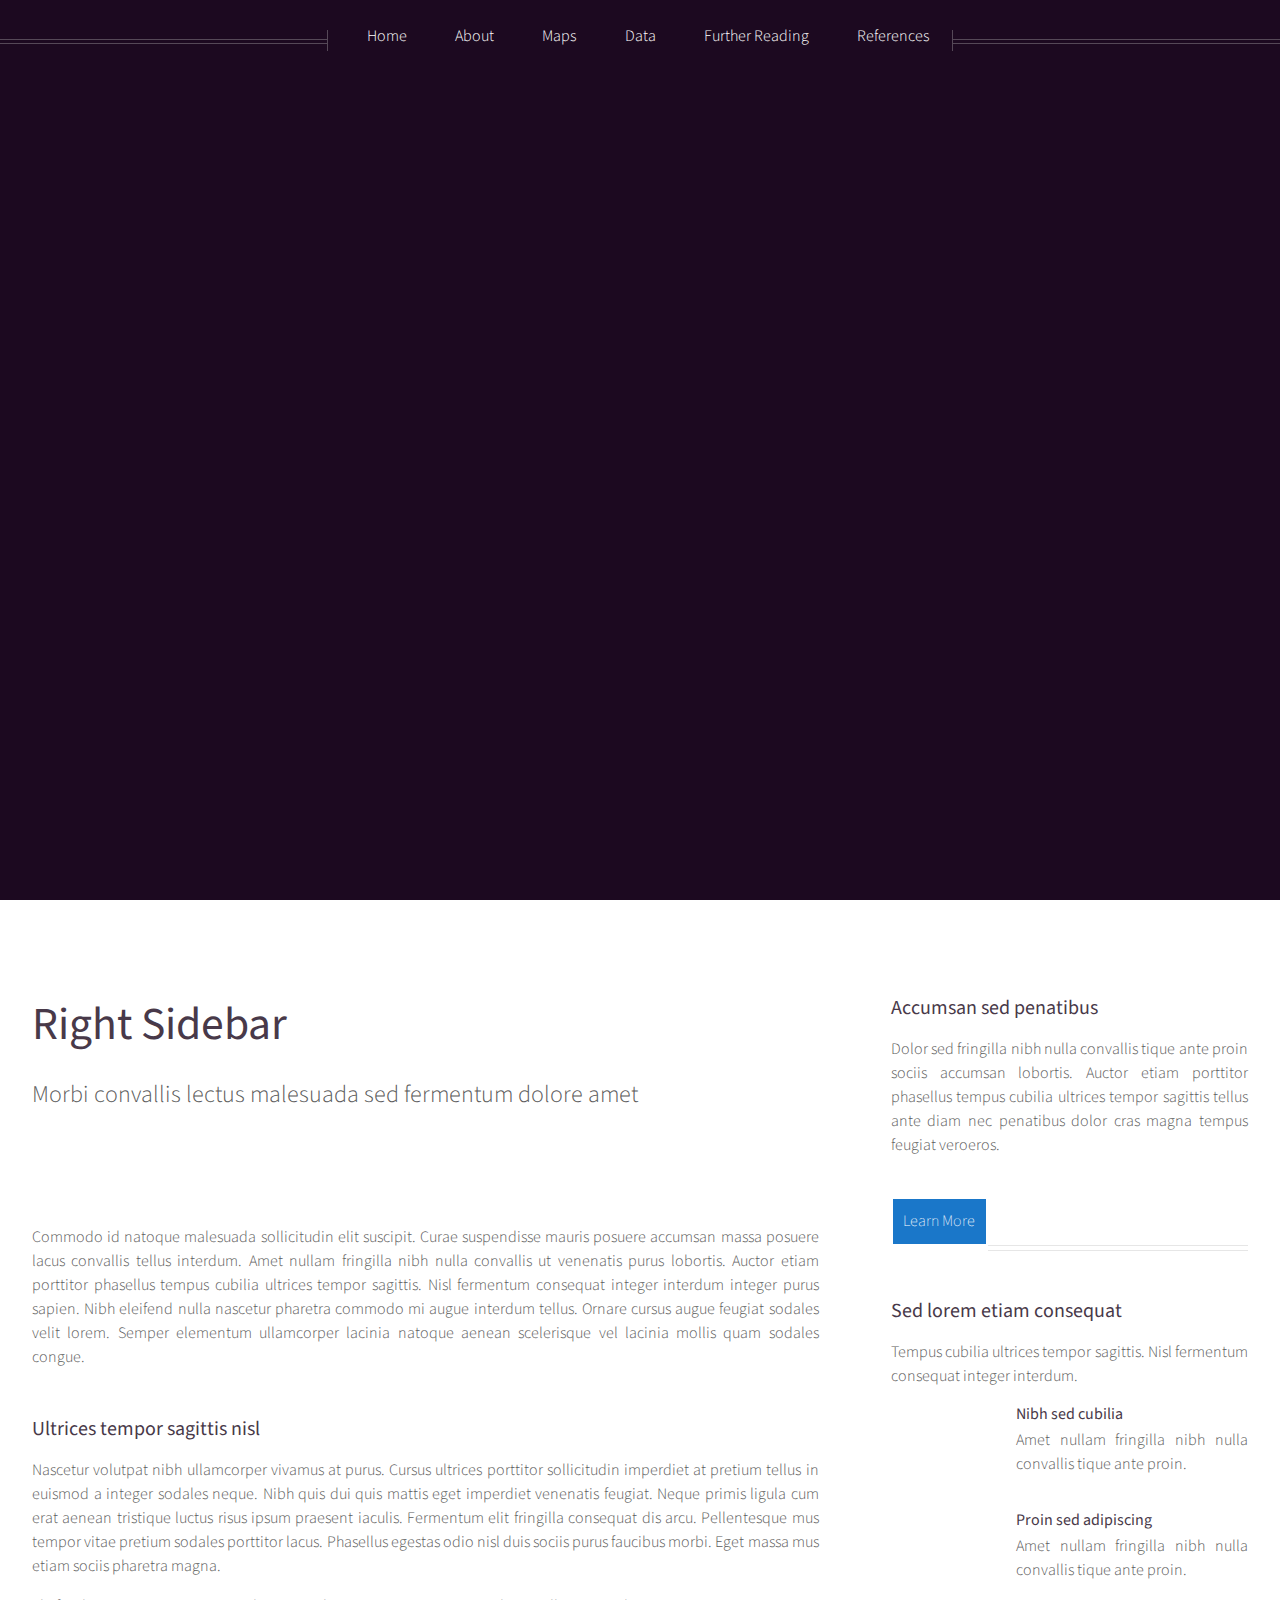
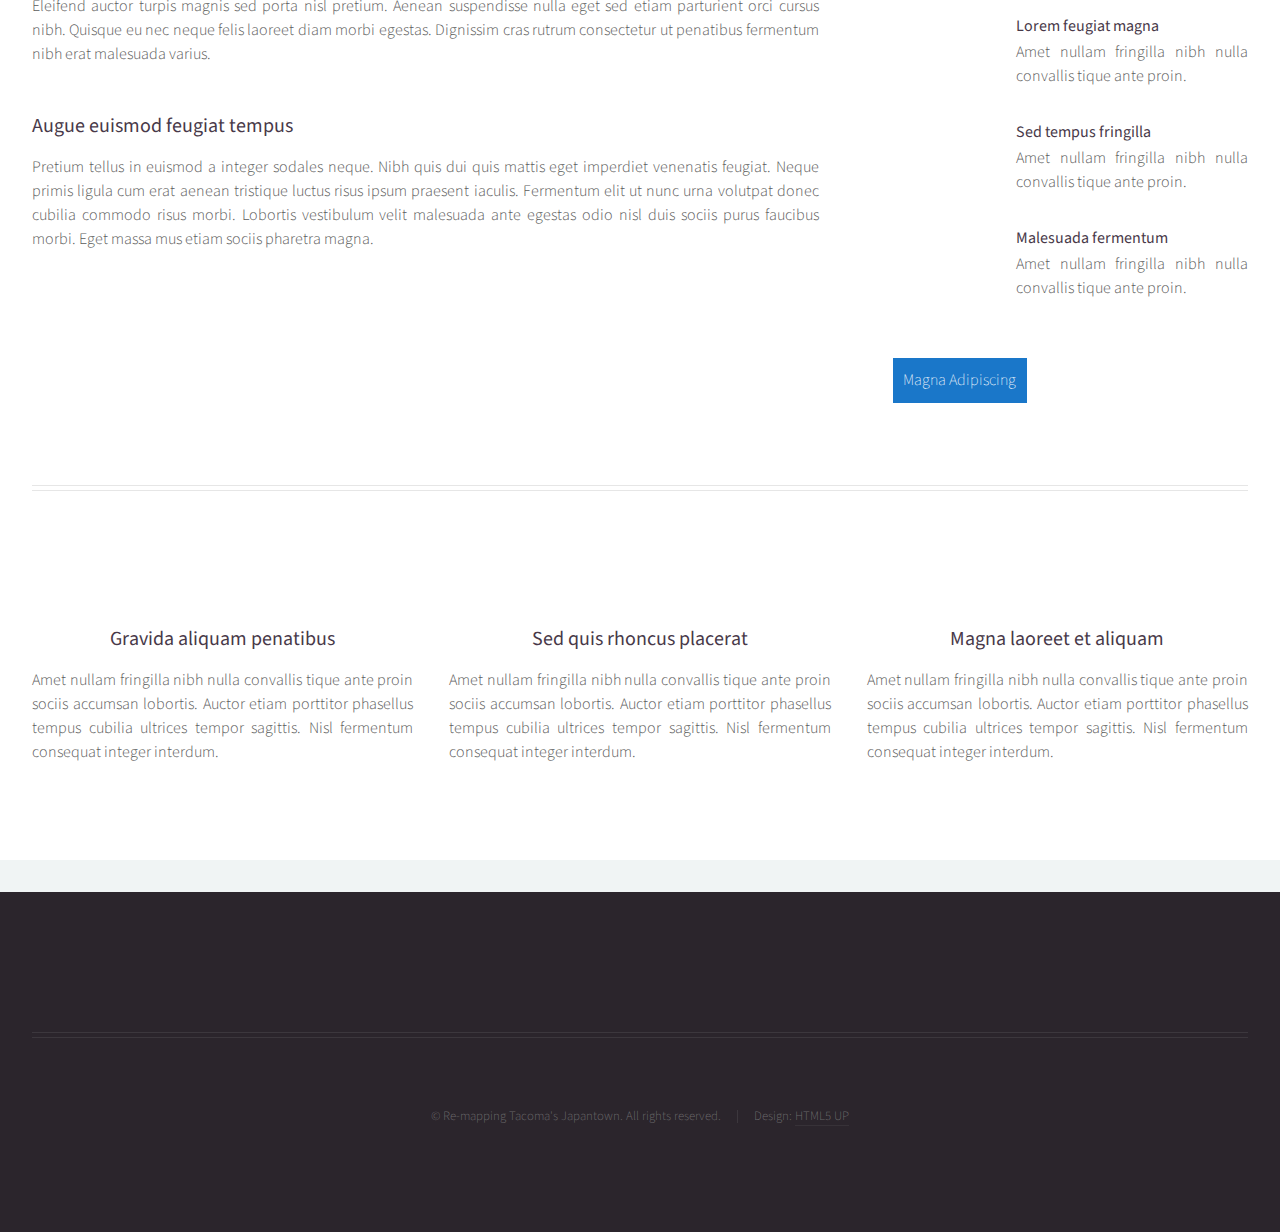
==== about.html @ cbec8b81 "Add files via upload" ====
<!DOCTYPE HTML>
<!--
	Helios by HTML5 UP
	html5up.net | @ajlkn
	Free for personal and commercial use under the CCA 3.0 license (html5up.net/license)
-->
<html>
	<head>
		<title>Right side bar</title>
		<meta charset="utf-8" />
		<meta name="viewport" content="width=device-width, initial-scale=1, user-scalable=no" />
		<link rel="stylesheet" href="main.css" />
		<noscript><link rel="stylesheet" href="noscript.css" /></noscript>
	</head>
	<body class="homepage is-preload">
		<div id="page-wrapper">

			<!-- Header -->
				<div id="header">

					<!-- Inner -->
						<div class="inner">
						</div>

						<!-- Nav -->
						<nav id="nav">
							<ul>
								<li><a href="index.html">Home</a></li>
								<li><a href="about.html">About</a></li>
								<li>
									<a>Maps</a>
									<ul>
										<li><a href="dailypaths.html">Daily Paths</a></li>
										<li>
											<a>Japantown Maps&hellip;</a>
											<ul>
												<li><a href="businesses.html">Businesses</a></li>
												<li><a href="homes.html">Homes</a></li>
												<li><a href="moreplaces.html">More Japantown Places</a></li>
											</ul>
										</li>
									</ul>
								</li>
								<li><a href="data.html">Data</a></li>
								<li><a href="furtherreading.html">Further Reading</a></li>
								<li><a href="references.html">References</a></li>
							</ul>
						</nav>
					</div>
			<!-- Main -->
				<div class="wrapper style1">

					<div class="container">
						<div class="row gtr-200">
							<div class="col-8 col-12-mobile" id="content">
								<article id="main">
									<header>
										<h2><a href="#">Right Sidebar</a></h2>
										<p>
											Morbi convallis lectus malesuada sed fermentum dolore amet
										</p>
									</header>
									<a href="#" class="image featured"><img src="images/pic06.jpg" alt="" /></a>
									<p>
										Commodo id natoque malesuada sollicitudin elit suscipit. Curae suspendisse mauris posuere accumsan massa
										posuere lacus convallis tellus interdum. Amet nullam fringilla nibh nulla convallis ut venenatis purus
										lobortis. Auctor etiam porttitor phasellus tempus cubilia ultrices tempor sagittis. Nisl fermentum
										consequat integer interdum integer purus sapien. Nibh eleifend nulla nascetur pharetra commodo mi augue
										interdum tellus. Ornare cursus augue feugiat sodales velit lorem. Semper elementum ullamcorper lacinia
										natoque aenean scelerisque vel lacinia mollis quam sodales congue.
									</p>
									<section>
										<header>
											<h3>Ultrices tempor sagittis nisl</h3>
										</header>
										<p>
											Nascetur volutpat nibh ullamcorper vivamus at purus. Cursus ultrices porttitor sollicitudin imperdiet
											at pretium tellus in euismod a integer sodales neque. Nibh quis dui quis mattis eget imperdiet venenatis
											feugiat. Neque primis ligula cum erat aenean tristique luctus risus ipsum praesent iaculis. Fermentum elit
											fringilla consequat dis arcu. Pellentesque mus tempor vitae pretium sodales porttitor lacus. Phasellus
											egestas odio nisl duis sociis purus faucibus morbi. Eget massa mus etiam sociis pharetra magna.
										</p>
										<p>
											Eleifend auctor turpis magnis sed porta nisl pretium. Aenean suspendisse nulla eget sed etiam parturient
											orci cursus nibh. Quisque eu nec neque felis laoreet diam morbi egestas. Dignissim cras rutrum consectetur
											ut penatibus fermentum nibh erat malesuada varius.
										</p>
									</section>
									<section>
										<header>
											<h3>Augue euismod feugiat tempus</h3>
										</header>
										<p>
											Pretium tellus in euismod a integer sodales neque. Nibh quis dui quis mattis eget imperdiet venenatis
											feugiat. Neque primis ligula cum erat aenean tristique luctus risus ipsum praesent iaculis. Fermentum elit
											ut nunc urna volutpat donec cubilia commodo risus morbi. Lobortis vestibulum velit malesuada ante
											egestas odio nisl duis sociis purus faucibus morbi. Eget massa mus etiam sociis pharetra magna.
										</p>
									</section>
								</article>
							</div>
							<div class="col-4 col-12-mobile" id="sidebar">
								<hr class="first" />
								<section>
									<header>
										<h3><a href="#">Accumsan sed penatibus</a></h3>
									</header>
									<p>
										Dolor sed fringilla nibh nulla convallis tique ante proin sociis accumsan lobortis. Auctor etiam
										porttitor phasellus tempus cubilia ultrices tempor sagittis  tellus ante diam nec penatibus dolor cras
										magna tempus feugiat veroeros.
									</p>
									<footer>
										<a href="#" class="button">Learn More</a>
									</footer>
								</section>
								<hr />
								<section>
									<header>
										<h3><a href="#">Sed lorem etiam consequat</a></h3>
									</header>
									<p>
										Tempus cubilia ultrices tempor sagittis. Nisl fermentum consequat integer interdum.
									</p>
									<div class="row gtr-50">
										<div class="col-4">
											<a href="#" class="image fit"><img src="images/pic10.jpg" alt="" /></a>
										</div>
										<div class="col-8">
											<h4>Nibh sed cubilia</h4>
											<p>
												Amet nullam fringilla nibh nulla convallis tique ante proin.
											</p>
										</div>
										<div class="col-4">
											<a href="#" class="image fit"><img src="images/pic11.jpg" alt="" /></a>
										</div>
										<div class="col-8">
											<h4>Proin sed adipiscing</h4>
											<p>
												Amet nullam fringilla nibh nulla convallis tique ante proin.
											</p>
										</div>
										<div class="col-4">
											<a href="#" class="image fit"><img src="images/pic12.jpg" alt="" /></a>
										</div>
										<div class="col-8">
											<h4>Lorem feugiat magna</h4>
											<p>
												Amet nullam fringilla nibh nulla convallis tique ante proin.
											</p>
										</div>
										<div class="col-4">
											<a href="#" class="image fit"><img src="images/pic13.jpg" alt="" /></a>
										</div>
										<div class="col-8">
											<h4>Sed tempus fringilla</h4>
											<p>
												Amet nullam fringilla nibh nulla convallis tique ante proin.
											</p>
										</div>
										<div class="col-4">
											<a href="#" class="image fit"><img src="images/pic14.jpg" alt="" /></a>
										</div>
										<div class="col-8">
											<h4>Malesuada fermentum</h4>
											<p>
												Amet nullam fringilla nibh nulla convallis tique ante proin.
											</p>
										</div>
									</div>
									<footer>
										<a href="#" class="button">Magna Adipiscing</a>
									</footer>
								</section>
							</div>
						</div>
						<hr />
						<div class="row">
							<article class="col-4 col-12-mobile special">
								<a href="#" class="image featured"><img src="images/pic07.jpg" alt="" /></a>
								<header>
									<h3><a href="#">Gravida aliquam penatibus</a></h3>
								</header>
								<p>
									Amet nullam fringilla nibh nulla convallis tique ante proin sociis accumsan lobortis. Auctor etiam
									porttitor phasellus tempus cubilia ultrices tempor sagittis. Nisl fermentum consequat integer interdum.
								</p>
							</article>
							<article class="col-4 col-12-mobile special">
								<a href="#" class="image featured"><img src="images/pic08.jpg" alt="" /></a>
								<header>
									<h3><a href="#">Sed quis rhoncus placerat</a></h3>
								</header>
								<p>
									Amet nullam fringilla nibh nulla convallis tique ante proin sociis accumsan lobortis. Auctor etiam
									porttitor phasellus tempus cubilia ultrices tempor sagittis. Nisl fermentum consequat integer interdum.
								</p>
							</article>
							<article class="col-4 col-12-mobile special">
								<a href="#" class="image featured"><img src="images/pic09.jpg" alt="" /></a>
								<header>
									<h3><a href="#">Magna laoreet et aliquam</a></h3>
								</header>
								<p>
									Amet nullam fringilla nibh nulla convallis tique ante proin sociis accumsan lobortis. Auctor etiam
									porttitor phasellus tempus cubilia ultrices tempor sagittis. Nisl fermentum consequat integer interdum.
								</p>
							</article>
						</div>
					</div>

				</div>

				<!-- Footer -->
					<div id="footer">
						<div class="container">
							<div class="row">

							</div>
							<hr />
							<div class="row">
								<div class="col-12">

									<!-- Copyright -->
										<div class="copyright">
											<ul class="menu">
												<li>&copy; Re-mapping Tacoma's Japantown. All rights reserved.</li><li>Design: <a href="http://html5up.net">HTML5 UP</a></li>
											</ul>
										</div>

								</div>

							</div>
						</div>
					</div>

			</div>


		<!-- Scripts -->
		<script src="jquery.min.js"></script>
		<script src="jquery.dropotron.min.js"></script>
		<script src="jquery.scrolly.min.js"></script>
		<script src="jquery.scrollex.min.js"></script>
		<script src="browser.min.js"></script>
		<script src="breakpoints.min.js"></script>
		<script src="util.js"></script>
		<script src="main.js"></script>

	</body>
</html>
---- main.css ----
@import url("https://fonts.googleapis.com/css?family=Source+Sans+Pro:300,300italic,400,400italic,600");
@import url("fontawesome-all.min.css");

/*
	Helios by HTML5 UP
	html5up.net | @ajlkn
	Free for personal and commercial use under the CCA 3.0 license (html5up.net/license)
*/

html, body, div, span, applet, object,
iframe, h1, h2, h3, h4, h5, h6, p, blockquote,
pre, a, abbr, acronym, address, big, cite,
code, del, dfn, em, img, ins, kbd, q, s, samp,
small, strike, strong, sub, sup, tt, var, b,
u, i, center, dl, dt, dd, ol, ul, li, fieldset,
form, label, legend, table, caption, tbody,
tfoot, thead, tr, th, td, article, aside,
canvas, details, embed, figure, figcaption,
footer, header, hgroup, menu, nav, output, ruby,
section, summary, time, mark, audio, video {
	margin: 0;
	padding: 0;
	border: 0;
	font-size: 100%;
	font: inherit;
	vertical-align: baseline;}

article, aside, details, figcaption, figure,
footer, header, hgroup, menu, nav, section {
	display: block;}

body {
	line-height: 1;
}

ol, ul {
	list-style: none;
}

blockquote, q {
	quotes: none;
}

	blockquote:before, blockquote:after, q:before, q:after {
		content: '';
		content: none;
	}

table {
	border-collapse: collapse;
	border-spacing: 0;
}

body {
	-webkit-text-size-adjust: none;
}

mark {
	background-color: transparent;
	color: inherit;
}

input::-moz-focus-inner {
	border: 0;
	padding: 0;
}

input, select, textarea {
	-moz-appearance: none;
	-webkit-appearance: none;
	-ms-appearance: none;
	appearance: none;
}

/* Basic */

	html {
		box-sizing: border-box;
	}

	*, *:before, *:after {
		box-sizing: inherit;
	}

	body {
		background: #f0f4f4;
		color: #5b5b5b;
		font-size: 15pt;
		line-height: 1.85em;
		font-family: 'Source Sans Pro', sans-serif;
		font-weight: 300;
	}

		body.is-preload *, body.is-preload *:before, body.is-preload *:after {
			-moz-animation: none !important;
			-webkit-animation: none !important;
			-ms-animation: none !important;
			animation: none !important;
			-moz-transition: none !important;
			-webkit-transition: none !important;
			-ms-transition: none !important;
			transition: none !important;
		}

	input, textarea, select {
		font-size: 15pt;
		line-height: 1.85em;
		font-family: 'Source Sans Pro', sans-serif;
		font-weight: 300;
	}

	h1, h2, h3, h4, h5, h6 {
		font-weight: 400;
		color: #483949;
		line-height: 1.25em;
	}

	h1 a, h2 a, h3 a, h4 a, h5 a, h6 a {
		color: inherit;
		text-decoration: none;
		border-bottom-color: transparent;
	}

	h1 strong, h2 strong, h3 strong, h4 strong, h5 strong, h6 strong {
		font-weight: 600;
	}

	h2 {
		font-size: 2.85em;
	}

	h3 {
		font-size: 1.25em;
	}

	h4 {
		font-size: 1em;
		margin: 0 0 0.25em 0;
	}

	strong, b {
		font-weight: 400;
		color: #483949;
	}

	em, i {
		font-style: italic;
	}

	a {
		color: inherit;
		border-bottom: solid 1px rgba(128, 128, 128, 0.15);
		text-decoration: none;
		-moz-transition: background-color 0.35s ease-in-out, color 0.35s ease-in-out, border-bottom-color 0.35s ease-in-out;
		-webkit-transition: background-color 0.35s ease-in-out, color 0.35s ease-in-out, border-bottom-color 0.35s ease-in-out;
		-ms-transition: background-color 0.35s ease-in-out, color 0.35s ease-in-out, border-bottom-color 0.35s ease-in-out;
		transition: background-color 0.35s ease-in-out, color 0.35s ease-in-out, border-bottom-color 0.35s ease-in-out;
	}

		a:hover {
			color: #ef8376;
			border-bottom-color: transparent;
		}

	sub {
		position: relative;
		top: 0.5em;
		font-size: 0.8em;
	}

	sup {
		position: relative;
		top: -0.5em;
		font-size: 0.8em;
	}

	blockquote {
		border-left: solid 0.5em #ddd;
		padding: 1em 0 1em 2em;
		font-style: italic;
	}

	p, ul, ol, dl, table {
		margin-bottom: 1em;
	}

	p {
		text-align: justify;
	}

	br.clear {
		clear: both;
	}

	hr {
		position: relative;
		display: block;
		border: 0;
		top: 4.5em;
		margin-bottom: 9em;
		height: 6px;
		border-top: solid 1px rgba(128, 128, 128, 0.2);
		border-bottom: solid 1px rgba(128, 128, 128, 0.2);
	}

		hr:before, hr:after {
			content: '';
			position: absolute;
			top: -8px;
			display: block;
			width: 1px;
			height: 21px;
			background: rgba(128, 128, 128, 0.2);
		}

		hr:before {
			left: -1px;
		}

		hr:after {
			right: -1px;
		}

	.timestamp {
		color: rgba(128, 128, 128, 0.75);
		font-size: 0.8em;
	}

/* Container */

	.container {
		margin: 0 auto;
		max-width: 100%;
		width: 1400px;
	}

		@media screen and (max-width: 1680px) {

			.container {
				width: 1200px;
			}

		}

		@media screen and (max-width: 1280px) {

			.container {
				width: 100%;
			}

		}

		@media screen and (max-width: 960px) {

			.container {
				width: 100%;
			}

		}

		@media screen and (max-width: 840px) {

			.container {
				width: 100%;
			}

		}

		@media screen and (max-width: 736px) {

			.container {
				width: 100%;
			}

		}

/* Row */

	.row {
		display: flex;
		flex-wrap: wrap;
		box-sizing: border-box;
		align-items: stretch;
	}

		.row > * {
			box-sizing: border-box;
		}

		.row.gtr-uniform > * > :last-child {
			margin-bottom: 0;
		}

		.row.aln-left {
			justify-content: flex-start;
		}

		.row.aln-center {
			justify-content: center;
		}

		.row.aln-right {
			justify-content: flex-end;
		}

		.row.aln-top {
			align-items: flex-start;
		}

		.row.aln-middle {
			align-items: center;
		}

		.row.aln-bottom {
			align-items: flex-end;
		}

		.row > .imp {
			order: -1;
		}

		.row > .col-1 {
			width: 8.33333%;
		}

		.row > .off-1 {
			margin-left: 8.33333%;
		}

		.row > .col-2 {
			width: 16.66667%;
		}

		.row > .off-2 {
			margin-left: 16.66667%;
		}

		.row > .col-3 {
			width: 25%;
		}

		.row > .off-3 {
			margin-left: 25%;
		}

		.row > .col-4 {
			width: 33.33333%;
		}

		.row > .off-4 {
			margin-left: 33.33333%;
		}

		.row > .col-5 {
			width: 41.66667%;
		}

		.row > .off-5 {
			margin-left: 41.66667%;
		}

		.row > .col-6 {
			width: 50%;
		}

		.row > .off-6 {
			margin-left: 50%;
		}

		.row > .col-7 {
			width: 58.33333%;
		}

		.row > .off-7 {
			margin-left: 58.33333%;
		}

		.row > .col-8 {
			width: 66.66667%;
		}

		.row > .off-8 {
			margin-left: 66.66667%;
		}

		.row > .col-9 {
			width: 75%;
		}

		.row > .off-9 {
			margin-left: 75%;
		}

		.row > .col-10 {
			width: 83.33333%;
		}

		.row > .off-10 {
			margin-left: 83.33333%;
		}

		.row > .col-11 {
			width: 91.66667%;
		}

		.row > .off-11 {
			margin-left: 91.66667%;
		}

		.row > .col-12 {
			width: 100%;
		}

		.row > .off-12 {
			margin-left: 100%;
		}

		.row.gtr-0 {
			margin-top: 0px;
			margin-left: 0px;
		}

			.row.gtr-0 > * {
				padding: 0px 0 0 0px;
			}

			.row.gtr-0.gtr-uniform {
				margin-top: 0px;
			}

				.row.gtr-0.gtr-uniform > * {
					padding-top: 0px;
				}

		.row.gtr-25 {
			margin-top: -10px;
			margin-left: -10px;
		}

			.row.gtr-25 > * {
				padding: 10px 0 0 10px;
			}

			.row.gtr-25.gtr-uniform {
				margin-top: -10px;
			}

				.row.gtr-25.gtr-uniform > * {
					padding-top: 10px;
				}

		.row.gtr-50 {
			margin-top: -20px;
			margin-left: -20px;
		}

			.row.gtr-50 > * {
				padding: 20px 0 0 20px;
			}

			.row.gtr-50.gtr-uniform {
				margin-top: -20px;
			}

				.row.gtr-50.gtr-uniform > * {
					padding-top: 20px;
				}

		.row {
			margin-top: -40px;
			margin-left: -40px;
		}

			.row > * {
				padding: 40px 0 0 40px;
			}

			.row.gtr-uniform {
				margin-top: -40px;
			}

				.row.gtr-uniform > * {
					padding-top: 40px;
				}

		.row.gtr-150 {
			margin-top: -60px;
			margin-left: -60px;
		}

			.row.gtr-150 > * {
				padding: 60px 0 0 60px;
			}

			.row.gtr-150.gtr-uniform {
				margin-top: -60px;
			}

				.row.gtr-150.gtr-uniform > * {
					padding-top: 60px;
				}

		.row.gtr-200 {
			margin-top: -80px;
			margin-left: -80px;
		}

			.row.gtr-200 > * {
				padding: 80px 0 0 80px;
			}

			.row.gtr-200.gtr-uniform {
				margin-top: -80px;
			}

				.row.gtr-200.gtr-uniform > * {
					padding-top: 80px;
				}

		@media screen and (max-width: 1680px) {

			.row {
				display: flex;
				flex-wrap: wrap;
				box-sizing: border-box;
				align-items: stretch;
			}

				.row > * {
					box-sizing: border-box;
				}

				.row.gtr-uniform > * > :last-child {
					margin-bottom: 0;
				}

				.row.aln-left {
					justify-content: flex-start;
				}

				.row.aln-center {
					justify-content: center;
				}

				.row.aln-right {
					justify-content: flex-end;
				}

				.row.aln-top {
					align-items: flex-start;
				}

				.row.aln-middle {
					align-items: center;
				}

				.row.aln-bottom {
					align-items: flex-end;
				}

				.row > .imp-wide {
					order: -1;
				}

				.row > .col-1-wide {
					width: 8.33333%;
				}

				.row > .off-1-wide {
					margin-left: 8.33333%;
				}

				.row > .col-2-wide {
					width: 16.66667%;
				}

				.row > .off-2-wide {
					margin-left: 16.66667%;
				}

				.row > .col-3-wide {
					width: 25%;
				}

				.row > .off-3-wide {
					margin-left: 25%;
				}

				.row > .col-4-wide {
					width: 33.33333%;
				}

				.row > .off-4-wide {
					margin-left: 33.33333%;
				}

				.row > .col-5-wide {
					width: 41.66667%;
				}

				.row > .off-5-wide {
					margin-left: 41.66667%;
				}

				.row > .col-6-wide {
					width: 50%;
				}

				.row > .off-6-wide {
					margin-left: 50%;
				}

				.row > .col-7-wide {
					width: 58.33333%;
				}

				.row > .off-7-wide {
					margin-left: 58.33333%;
				}

				.row > .col-8-wide {
					width: 66.66667%;
				}

				.row > .off-8-wide {
					margin-left: 66.66667%;
				}

				.row > .col-9-wide {
					width: 75%;
				}

				.row > .off-9-wide {
					margin-left: 75%;
				}

				.row > .col-10-wide {
					width: 83.33333%;
				}

				.row > .off-10-wide {
					margin-left: 83.33333%;
				}

				.row > .col-11-wide {
					width: 91.66667%;
				}

				.row > .off-11-wide {
					margin-left: 91.66667%;
				}

				.row > .col-12-wide {
					width: 100%;
				}

				.row > .off-12-wide {
					margin-left: 100%;
				}

				.row.gtr-0 {
					margin-top: 0px;
					margin-left: 0px;
				}

					.row.gtr-0 > * {
						padding: 0px 0 0 0px;
					}

					.row.gtr-0.gtr-uniform {
						margin-top: 0px;
					}

						.row.gtr-0.gtr-uniform > * {
							padding-top: 0px;
						}

				.row.gtr-25 {
					margin-top: -10px;
					margin-left: -10px;
				}

					.row.gtr-25 > * {
						padding: 10px 0 0 10px;
					}

					.row.gtr-25.gtr-uniform {
						margin-top: -10px;
					}

						.row.gtr-25.gtr-uniform > * {
							padding-top: 10px;
						}

				.row.gtr-50 {
					margin-top: -20px;
					margin-left: -20px;
				}

					.row.gtr-50 > * {
						padding: 20px 0 0 20px;
					}

					.row.gtr-50.gtr-uniform {
						margin-top: -20px;
					}

						.row.gtr-50.gtr-uniform > * {
							padding-top: 20px;
						}

				.row {
					margin-top: -40px;
					margin-left: -40px;
				}

					.row > * {
						padding: 40px 0 0 40px;
					}

					.row.gtr-uniform {
						margin-top: -40px;
					}

						.row.gtr-uniform > * {
							padding-top: 40px;
						}

				.row.gtr-150 {
					margin-top: -60px;
					margin-left: -60px;
				}

					.row.gtr-150 > * {
						padding: 60px 0 0 60px;
					}

					.row.gtr-150.gtr-uniform {
						margin-top: -60px;
					}

						.row.gtr-150.gtr-uniform > * {
							padding-top: 60px;
						}

				.row.gtr-200 {
					margin-top: -80px;
					margin-left: -80px;
				}

					.row.gtr-200 > * {
						padding: 80px 0 0 80px;
					}

					.row.gtr-200.gtr-uniform {
						margin-top: -80px;
					}

						.row.gtr-200.gtr-uniform > * {
							padding-top: 80px;
						}

		}

		@media screen and (max-width: 1280px) {

			.row {
				display: flex;
				flex-wrap: wrap;
				box-sizing: border-box;
				align-items: stretch;
			}

				.row > * {
					box-sizing: border-box;
				}

				.row.gtr-uniform > * > :last-child {
					margin-bottom: 0;
				}

				.row.aln-left {
					justify-content: flex-start;
				}

				.row.aln-center {
					justify-content: center;
				}

				.row.aln-right {
					justify-content: flex-end;
				}

				.row.aln-top {
					align-items: flex-start;
				}

				.row.aln-middle {
					align-items: center;
				}

				.row.aln-bottom {
					align-items: flex-end;
				}

				.row > .imp-normal {
					order: -1;
				}

				.row > .col-1-normal {
					width: 8.33333%;
				}

				.row > .off-1-normal {
					margin-left: 8.33333%;
				}

				.row > .col-2-normal {
					width: 16.66667%;
				}

				.row > .off-2-normal {
					margin-left: 16.66667%;
				}

				.row > .col-3-normal {
					width: 25%;
				}

				.row > .off-3-normal {
					margin-left: 25%;
				}

				.row > .col-4-normal {
					width: 33.33333%;
				}

				.row > .off-4-normal {
					margin-left: 33.33333%;
				}

				.row > .col-5-normal {
					width: 41.66667%;
				}

				.row > .off-5-normal {
					margin-left: 41.66667%;
				}

				.row > .col-6-normal {
					width: 50%;
				}

				.row > .off-6-normal {
					margin-left: 50%;
				}

				.row > .col-7-normal {
					width: 58.33333%;
				}

				.row > .off-7-normal {
					margin-left: 58.33333%;
				}

				.row > .col-8-normal {
					width: 66.66667%;
				}

				.row > .off-8-normal {
					margin-left: 66.66667%;
				}

				.row > .col-9-normal {
					width: 75%;
				}

				.row > .off-9-normal {
					margin-left: 75%;
				}

				.row > .col-10-normal {
					width: 83.33333%;
				}

				.row > .off-10-normal {
					margin-left: 83.33333%;
				}

				.row > .col-11-normal {
					width: 91.66667%;
				}

				.row > .off-11-normal {
					margin-left: 91.66667%;
				}

				.row > .col-12-normal {
					width: 100%;
				}

				.row > .off-12-normal {
					margin-left: 100%;
				}

				.row.gtr-0 {
					margin-top: 0px;
					margin-left: 0px;
				}

					.row.gtr-0 > * {
						padding: 0px 0 0 0px;
					}

					.row.gtr-0.gtr-uniform {
						margin-top: 0px;
					}

						.row.gtr-0.gtr-uniform > * {
							padding-top: 0px;
						}

				.row.gtr-25 {
					margin-top: -9px;
					margin-left: -9px;
				}

					.row.gtr-25 > * {
						padding: 9px 0 0 9px;
					}

					.row.gtr-25.gtr-uniform {
						margin-top: -9px;
					}

						.row.gtr-25.gtr-uniform > * {
							padding-top: 9px;
						}

				.row.gtr-50 {
					margin-top: -18px;
					margin-left: -18px;
				}

					.row.gtr-50 > * {
						padding: 18px 0 0 18px;
					}

					.row.gtr-50.gtr-uniform {
						margin-top: -18px;
					}

						.row.gtr-50.gtr-uniform > * {
							padding-top: 18px;
						}

				.row {
					margin-top: -36px;
					margin-left: -36px;
				}

					.row > * {
						padding: 36px 0 0 36px;
					}

					.row.gtr-uniform {
						margin-top: -36px;
					}

						.row.gtr-uniform > * {
							padding-top: 36px;
						}

				.row.gtr-150 {
					margin-top: -54px;
					margin-left: -54px;
				}

					.row.gtr-150 > * {
						padding: 54px 0 0 54px;
					}

					.row.gtr-150.gtr-uniform {
						margin-top: -54px;
					}

						.row.gtr-150.gtr-uniform > * {
							padding-top: 54px;
						}

				.row.gtr-200 {
					margin-top: -72px;
					margin-left: -72px;
				}

					.row.gtr-200 > * {
						padding: 72px 0 0 72px;
					}

					.row.gtr-200.gtr-uniform {
						margin-top: -72px;
					}

						.row.gtr-200.gtr-uniform > * {
							padding-top: 72px;
						}

		}

		@media screen and (max-width: 960px) {

			.row {
				display: flex;
				flex-wrap: wrap;
				box-sizing: border-box;
				align-items: stretch;
			}

				.row > * {
					box-sizing: border-box;
				}

				.row.gtr-uniform > * > :last-child {
					margin-bottom: 0;
				}

				.row.aln-left {
					justify-content: flex-start;
				}

				.row.aln-center {
					justify-content: center;
				}

				.row.aln-right {
					justify-content: flex-end;
				}

				.row.aln-top {
					align-items: flex-start;
				}

				.row.aln-middle {
					align-items: center;
				}

				.row.aln-bottom {
					align-items: flex-end;
				}

				.row > .imp-narrow {
					order: -1;
				}

				.row > .col-1-narrow {
					width: 8.33333%;
				}

				.row > .off-1-narrow {
					margin-left: 8.33333%;
				}

				.row > .col-2-narrow {
					width: 16.66667%;
				}

				.row > .off-2-narrow {
					margin-left: 16.66667%;
				}

				.row > .col-3-narrow {
					width: 25%;
				}

				.row > .off-3-narrow {
					margin-left: 25%;
				}

				.row > .col-4-narrow {
					width: 33.33333%;
				}

				.row > .off-4-narrow {
					margin-left: 33.33333%;
				}

				.row > .col-5-narrow {
					width: 41.66667%;
				}

				.row > .off-5-narrow {
					margin-left: 41.66667%;
				}

				.row > .col-6-narrow {
					width: 50%;
				}

				.row > .off-6-narrow {
					margin-left: 50%;
				}

				.row > .col-7-narrow {
					width: 58.33333%;
				}

				.row > .off-7-narrow {
					margin-left: 58.33333%;
				}

				.row > .col-8-narrow {
					width: 66.66667%;
				}

				.row > .off-8-narrow {
					margin-left: 66.66667%;
				}

				.row > .col-9-narrow {
					width: 75%;
				}

				.row > .off-9-narrow {
					margin-left: 75%;
				}

				.row > .col-10-narrow {
					width: 83.33333%;
				}

				.row > .off-10-narrow {
					margin-left: 83.33333%;
				}

				.row > .col-11-narrow {
					width: 91.66667%;
				}

				.row > .off-11-narrow {
					margin-left: 91.66667%;
				}

				.row > .col-12-narrow {
					width: 100%;
				}

				.row > .off-12-narrow {
					margin-left: 100%;
				}

				.row.gtr-0 {
					margin-top: 0px;
					margin-left: 0px;
				}

					.row.gtr-0 > * {
						padding: 0px 0 0 0px;
					}

					.row.gtr-0.gtr-uniform {
						margin-top: 0px;
					}

						.row.gtr-0.gtr-uniform > * {
							padding-top: 0px;
						}

				.row.gtr-25 {
					margin-top: -8px;
					margin-left: -8px;
				}

					.row.gtr-25 > * {
						padding: 8px 0 0 8px;
					}

					.row.gtr-25.gtr-uniform {
						margin-top: -8px;
					}

						.row.gtr-25.gtr-uniform > * {
							padding-top: 8px;
						}

				.row.gtr-50 {
					margin-top: -16px;
					margin-left: -16px;
				}

					.row.gtr-50 > * {
						padding: 16px 0 0 16px;
					}

					.row.gtr-50.gtr-uniform {
						margin-top: -16px;
					}

						.row.gtr-50.gtr-uniform > * {
							padding-top: 16px;
						}

				.row {
					margin-top: -32px;
					margin-left: -32px;
				}

					.row > * {
						padding: 32px 0 0 32px;
					}

					.row.gtr-uniform {
						margin-top: -32px;
					}

						.row.gtr-uniform > * {
							padding-top: 32px;
						}

				.row.gtr-150 {
					margin-top: -48px;
					margin-left: -48px;
				}

					.row.gtr-150 > * {
						padding: 48px 0 0 48px;
					}

					.row.gtr-150.gtr-uniform {
						margin-top: -48px;
					}

						.row.gtr-150.gtr-uniform > * {
							padding-top: 48px;
						}

				.row.gtr-200 {
					margin-top: -64px;
					margin-left: -64px;
				}

					.row.gtr-200 > * {
						padding: 64px 0 0 64px;
					}

					.row.gtr-200.gtr-uniform {
						margin-top: -64px;
					}

						.row.gtr-200.gtr-uniform > * {
							padding-top: 64px;
						}

		}

		@media screen and (max-width: 840px) {

			.row {
				display: flex;
				flex-wrap: wrap;
				box-sizing: border-box;
				align-items: stretch;
			}

				.row > * {
					box-sizing: border-box;
				}

				.row.gtr-uniform > * > :last-child {
					margin-bottom: 0;
				}

				.row.aln-left {
					justify-content: flex-start;
				}

				.row.aln-center {
					justify-content: center;
				}

				.row.aln-right {
					justify-content: flex-end;
				}

				.row.aln-top {
					align-items: flex-start;
				}

				.row.aln-middle {
					align-items: center;
				}

				.row.aln-bottom {
					align-items: flex-end;
				}

				.row > .imp-narrower {
					order: -1;
				}

				.row > .col-1-narrower {
					width: 8.33333%;
				}

				.row > .off-1-narrower {
					margin-left: 8.33333%;
				}

				.row > .col-2-narrower {
					width: 16.66667%;
				}

				.row > .off-2-narrower {
					margin-left: 16.66667%;
				}

				.row > .col-3-narrower {
					width: 25%;
				}

				.row > .off-3-narrower {
					margin-left: 25%;
				}

				.row > .col-4-narrower {
					width: 33.33333%;
				}

				.row > .off-4-narrower {
					margin-left: 33.33333%;
				}

				.row > .col-5-narrower {
					width: 41.66667%;
				}

				.row > .off-5-narrower {
					margin-left: 41.66667%;
				}

				.row > .col-6-narrower {
					width: 50%;
				}

				.row > .off-6-narrower {
					margin-left: 50%;
				}

				.row > .col-7-narrower {
					width: 58.33333%;
				}

				.row > .off-7-narrower {
					margin-left: 58.33333%;
				}

				.row > .col-8-narrower {
					width: 66.66667%;
				}

				.row > .off-8-narrower {
					margin-left: 66.66667%;
				}

				.row > .col-9-narrower {
					width: 75%;
				}

				.row > .off-9-narrower {
					margin-left: 75%;
				}

				.row > .col-10-narrower {
					width: 83.33333%;
				}

				.row > .off-10-narrower {
					margin-left: 83.33333%;
				}

				.row > .col-11-narrower {
					width: 91.66667%;
				}

				.row > .off-11-narrower {
					margin-left: 91.66667%;
				}

				.row > .col-12-narrower {
					width: 100%;
				}

				.row > .off-12-narrower {
					margin-left: 100%;
				}

				.row.gtr-0 {
					margin-top: 0px;
					margin-left: 0px;
				}

					.row.gtr-0 > * {
						padding: 0px 0 0 0px;
					}

					.row.gtr-0.gtr-uniform {
						margin-top: 0px;
					}

						.row.gtr-0.gtr-uniform > * {
							padding-top: 0px;
						}

				.row.gtr-25 {
					margin-top: -8px;
					margin-left: -8px;
				}

					.row.gtr-25 > * {
						padding: 8px 0 0 8px;
					}

					.row.gtr-25.gtr-uniform {
						margin-top: -8px;
					}

						.row.gtr-25.gtr-uniform > * {
							padding-top: 8px;
						}

				.row.gtr-50 {
					margin-top: -16px;
					margin-left: -16px;
				}

					.row.gtr-50 > * {
						padding: 16px 0 0 16px;
					}

					.row.gtr-50.gtr-uniform {
						margin-top: -16px;
					}

						.row.gtr-50.gtr-uniform > * {
							padding-top: 16px;
						}

				.row {
					margin-top: -32px;
					margin-left: -32px;
				}

					.row > * {
						padding: 32px 0 0 32px;
					}

					.row.gtr-uniform {
						margin-top: -32px;
					}

						.row.gtr-uniform > * {
							padding-top: 32px;
						}

				.row.gtr-150 {
					margin-top: -48px;
					margin-left: -48px;
				}

					.row.gtr-150 > * {
						padding: 48px 0 0 48px;
					}

					.row.gtr-150.gtr-uniform {
						margin-top: -48px;
					}

						.row.gtr-150.gtr-uniform > * {
							padding-top: 48px;
						}

				.row.gtr-200 {
					margin-top: -64px;
					margin-left: -64px;
				}

					.row.gtr-200 > * {
						padding: 64px 0 0 64px;
					}

					.row.gtr-200.gtr-uniform {
						margin-top: -64px;
					}

						.row.gtr-200.gtr-uniform > * {
							padding-top: 64px;
						}

		}

		@media screen and (max-width: 736px) {

			.row {
				display: flex;
				flex-wrap: wrap;
				box-sizing: border-box;
				align-items: stretch;
			}

				.row > * {
					box-sizing: border-box;
				}

				.row.gtr-uniform > * > :last-child {
					margin-bottom: 0;
				}

				.row.aln-left {
					justify-content: flex-start;
				}

				.row.aln-center {
					justify-content: center;
				}

				.row.aln-right {
					justify-content: flex-end;
				}

				.row.aln-top {
					align-items: flex-start;
				}

				.row.aln-middle {
					align-items: center;
				}

				.row.aln-bottom {
					align-items: flex-end;
				}

				.row > .imp-mobile {
					order: -1;
				}

				.row > .col-1-mobile {
					width: 8.33333%;
				}

				.row > .off-1-mobile {
					margin-left: 8.33333%;
				}

				.row > .col-2-mobile {
					width: 16.66667%;
				}

				.row > .off-2-mobile {
					margin-left: 16.66667%;
				}

				.row > .col-3-mobile {
					width: 25%;
				}

				.row > .off-3-mobile {
					margin-left: 25%;
				}

				.row > .col-4-mobile {
					width: 33.33333%;
				}

				.row > .off-4-mobile {
					margin-left: 33.33333%;
				}

				.row > .col-5-mobile {
					width: 41.66667%;
				}

				.row > .off-5-mobile {
					margin-left: 41.66667%;
				}

				.row > .col-6-mobile {
					width: 50%;
				}

				.row > .off-6-mobile {
					margin-left: 50%;
				}

				.row > .col-7-mobile {
					width: 58.33333%;
				}

				.row > .off-7-mobile {
					margin-left: 58.33333%;
				}

				.row > .col-8-mobile {
					width: 66.66667%;
				}

				.row > .off-8-mobile {
					margin-left: 66.66667%;
				}

				.row > .col-9-mobile {
					width: 75%;
				}

				.row > .off-9-mobile {
					margin-left: 75%;
				}

				.row > .col-10-mobile {
					width: 83.33333%;
				}

				.row > .off-10-mobile {
					margin-left: 83.33333%;
				}

				.row > .col-11-mobile {
					width: 91.66667%;
				}

				.row > .off-11-mobile {
					margin-left: 91.66667%;
				}

				.row > .col-12-mobile {
					width: 100%;
				}

				.row > .off-12-mobile {
					margin-left: 100%;
				}

				.row.gtr-0 {
					margin-top: 0px;
					margin-left: 0px;
				}

					.row.gtr-0 > * {
						padding: 0px 0 0 0px;
					}

					.row.gtr-0.gtr-uniform {
						margin-top: 0px;
					}

						.row.gtr-0.gtr-uniform > * {
							padding-top: 0px;
						}

				.row.gtr-25 {
					margin-top: -5px;
					margin-left: -5px;
				}

					.row.gtr-25 > * {
						padding: 5px 0 0 5px;
					}

					.row.gtr-25.gtr-uniform {
						margin-top: -5px;
					}

						.row.gtr-25.gtr-uniform > * {
							padding-top: 5px;
						}

				.row.gtr-50 {
					margin-top: -10px;
					margin-left: -10px;
				}

					.row.gtr-50 > * {
						padding: 10px 0 0 10px;
					}

					.row.gtr-50.gtr-uniform {
						margin-top: -10px;
					}

						.row.gtr-50.gtr-uniform > * {
							padding-top: 10px;
						}

				.row {
					margin-top: -20px;
					margin-left: -20px;
				}

					.row > * {
						padding: 20px 0 0 20px;
					}

					.row.gtr-uniform {
						margin-top: -20px;
					}

						.row.gtr-uniform > * {
							padding-top: 20px;
						}

				.row.gtr-150 {
					margin-top: -30px;
					margin-left: -30px;
				}

					.row.gtr-150 > * {
						padding: 30px 0 0 30px;
					}

					.row.gtr-150.gtr-uniform {
						margin-top: -30px;
					}

						.row.gtr-150.gtr-uniform > * {
							padding-top: 30px;
						}

				.row.gtr-200 {
					margin-top: -40px;
					margin-left: -40px;
				}

					.row.gtr-200 > * {
						padding: 40px 0 0 40px;
					}

					.row.gtr-200.gtr-uniform {
						margin-top: -40px;
					}

						.row.gtr-200.gtr-uniform > * {
							padding-top: 40px;
						}

		}

/* Sections/Article */

	section, article {
		margin-bottom: 3em;
	}

		section > :last-child, section:last-child, article > :last-child, article:last-child {
			margin-bottom: 0;
		}

		section.special > header, section.special > footer, article.special > header, article.special > footer {
			text-align: center;
		}

	.row > section, .row > article {
		margin-bottom: 0;
	}

	header {
		margin: 0 0 1em 0;
	}

		header > p {
			display: block;
			font-size: 1.5em;
			margin: 1em 0 2em 0;
			line-height: 1.5em;
			text-align: inherit;
		}

	footer {
		margin: 2.5em 0 0 0;
	}

/* Image */

	.image {
		position: relative;
		display: inline-block;
		border: 0;
		outline: 0;
	}

		.image img {
			display: block;
			width: 100%;
		}

		.image.fit {
			display: block;
			width: 100%;
		}

		.image.featured {
			display: block;
			width: 100%;
			margin: 0 0 4em 0;
		}

		.image.left {
			float: left;
			margin: 0 2em 2em 0;
		}

		.image.centered {
			display: block;
			margin: 0 0 2em 0;
		}

			.image.centered img {
				margin: 0 auto;
				width: auto;
			}

/* List */

	ul {
		list-style: disc;
		padding-left: 1em;
	}

		ul li {
			padding-left: 0.5em;
		}

	ol {
		list-style: decimal;
		padding-left: 1.25em;
	}

		ol li {
			padding-left: 0.25em;
		}

/* Actions */

	ul.actions {
		margin: 3em 0 0 0;
		list-style: none;
		padding-left: 0;
	}

		form ul.actions {
			margin-top: 0;
		}

		ul.actions li {
			display: inline-block;
			margin: 0 0.75em 0 0.75em;
			padding-left: 0;
		}

			ul.actions li:first-child {
				margin-left: 0;
			}

			ul.actions li:last-child {
				margin-right: 0;
			}

/* Divided */

	ul.divided {
		list-style: none;
		padding-left: 0;
	}

		ul.divided li {
			border-top: solid 1px rgba(128, 128, 128, 0.2);
			padding-top: 1.5em;
			margin-top: 1.5em;
			padding-left: 0;
		}

			ul.divided li:first-child {
				border-top: 0;
				padding-top: 0;
				margin-top: 0;
			}

/* Menu */

	ul.menu {
		height: 1em;
		line-height: 1em;
		list-style: none;
		padding-left: 0;
	}

		ul.menu li {
			display: inline-block;
			border-left: solid 1px rgba(128, 128, 128, 0.2);
			padding-left: 1.25em;
			margin-left: 1.25em;
		}

			ul.menu li:first-child {
				border-left: 0;
				padding-left: 0;
				margin-left: 0;
			}

/* Icons */

	ul.icons {
		position: relative;
		background: rgba(128, 128, 128, 0.05);
		border-radius: 4em;
		display: inline-block;
		padding: 0.35em 0.75em 0.35em 0.75em;
		font-size: 1.25em;
		cursor: default;
		list-style: none;
	}

		ul.icons li {
			display: inline-block;
			padding-left: 0;
		}

			ul.icons li a {
				display: inline-block;
				background: none;
				width: 2.5em;
				height: 2.5em;
				line-height: 2.5em;
				text-align: center;
				border-radius: 100%;
				border: 0;
				color: inherit;
			}

				ul.icons li a:hover {
					color: #ef8376;
				}

/* Form */

	form label {
		display: block;
		font-weight: 400;
		color: #483949;
		margin: 0 0 1em 0;
	}

	form input[type="text"],
	form input[type="email"],
	form input[type="password"],
	form select,
	form textarea {
		-webkit-appearance: none;
		display: block;
		border: 0;
		background: #fafafa;
		width: 100%;
		border-radius: 0.5em;
		border: solid 1px #E5E5E5;
		padding: 1em;
		-moz-transition: background-color 0.35s ease-in-out, border-color 0.35s ease-in-out;
		-webkit-transition: background-color 0.35s ease-in-out, border-color 0.35s ease-in-out;
		-ms-transition: background-color 0.35s ease-in-out, border-color 0.35s ease-in-out;
		transition: background-color 0.35s ease-in-out, border-color 0.35s ease-in-out;
	}

		form input[type="text"]:focus,
		form input[type="email"]:focus,
		form input[type="password"]:focus,
		form select:focus,
		form textarea:focus {
			background: #fff;
			border-color: #df7366;
		}

	form input[type="text"],
	form input[type="email"],
	form input[type="password"],
	form select {
		line-height: 1em;
	}

	form textarea {
		min-height: 9em;
	}

	form ::-webkit-input-placeholder {
		color: #555 !important;
	}

	form :-moz-placeholder {
		color: #555 !important;
	}

	form ::-moz-placeholder {
		color: #555 !important;
	}

	form :-ms-input-placeholder {
		color: #555 !important;
	}

	form ::-moz-focus-inner {
		border: 0;
	}

/* Table */

	table {
		width: 100%;
	}

		table.default {
			width: 100%;
		}

			table.default tbody tr {
				border-top: solid 1px #e5e5e5;
			}

				table.default tbody tr:first-child {
					border-top: 0;
				}

				table.default tbody tr:nth-child(2n+1) {
					background: #fafafa;
				}

			table.default td {
				padding: 0.5em 1em 0.5em 1em;
			}

			table.default th {
				text-align: left;
				font-weight: 400;
				padding: 0.5em 1em 0.5em 1em;
			}

			table.default thead {
				border-bottom: solid 2px #e5e5e5;
			}

			table.default tfoot {
				border-top: solid 2px #e5e5e5;
			}

/* Button */

	input[type="button"],
	input[type="submit"],
	input[type="reset"],
	button,
	.button {
		position: relative;
		display: inline-block;
		background: #1a77c9;
		float: left;
		margin: 0.13em;
		color: #fff;
		text-align: center;
		text-decoration: none;
		padding: 0.65em 0.65em 0.65em 0.65em;
		border: 0;
		font-size: 1em;
		cursor: pointer;
		outline: 0;
		font-weight: 200;
		-moz-transition: background-color 0.35s ease-in-out, color 0.35s ease-in-out, border-bottom-color 0.35s ease-in-out;
		-webkit-transition: background-color 0.35s ease-in-out, color 0.35s ease-in-out, border-bottom-color 0.35s ease-in-out;
		-ms-transition: background-color 0.35s ease-in-out, color 0.35s ease-in-out, border-bottom-color 0.35s ease-in-out;
		transition: background-color 0.35s ease-in-out, color 0.35s ease-in-out, border-bottom-color 0.35s ease-in-out;
	}

		input[type="button"]:hover,
		input[type="submit"]:hover,
		input[type="reset"]:hover,
		button:hover,
		.button:hover {
			color: #fff;
			background: #7bb1e0;
		}

		input[type="button"].alt,
		input[type="submit"].alt,
		input[type="reset"].alt,
		button.alt,
		.button.alt {
			background: #2B252C;
		}

			input[type="button"].alt:hover,
			input[type="submit"].alt:hover,
			input[type="reset"].alt:hover,
			button.alt:hover,
			.button.alt:hover {
				background: #3B353C;
			}

/* Post */

	.post.stub {
		text-align: center;
	}

		.post.stub header {
			margin: 0;
		}

/* Icons */

	.icon {
		text-decoration: none;
		text-decoration: none;
	}

		.icon:before {
			-moz-osx-font-smoothing: grayscale;
			-webkit-font-smoothing: antialiased;
			display: inline-block;
			font-style: normal;
			font-variant: normal;
			text-rendering: auto;
			line-height: 1;
			text-transform: none !important;
			font-family: 'Font Awesome 5 Free';
			font-weight: 400;
		}

		.icon:before {
			line-height: inherit;
			font-size: 1.25em;
		}

		.icon > .label {
			display: none;
		}

		.icon.solid:before {
			font-weight: 900;
		}

		.icon.brands:before {
			font-family: 'Font Awesome 5 Brands';
		}

		.icon.circled {
			position: relative;
			display: inline-block;
			background: #2b252c;
			color: #fff;
			border-radius: 100%;
			width: 3em;
			height: 3em;
			line-height: 3em;
			text-align: center;
			font-size: 1.25em;
		}

			header .icon.circled {
				margin: 0 0 2em 0;
			}

/* Wrapper */

	.wrapper {
		background: #fff;
		margin: 0 0 2em 0;
		padding: 6em 0 6em 0;
	}

		.wrapper.style2 {
			padding-top: 0;
		}

/* Header */

	#header {
		position: relative;
		background-image: url("../../images/header.jpg");
		background-size: cover;
		background-position: center center;
		background-attachment: fixed;
		color: #fff;
		text-align: center;
		padding: 7.5em 0 2em 0;
		cursor: default;
	}

		#header:before {
			content: '';
			display: inline-block;
			vertical-align: middle;
			height: 100%;
		}

		#header .inner {
			position: relative;
			z-index: 1;
			margin: 0;
			display: inline-block;
			vertical-align: middle;
		}

		#header header {
			display: inline-block;
		}

			#header header > p {
				font-size: 1.25em;
				margin: 0;
			}

		#header h1 {
			color: #fff;
			font-size: 3em;
			line-height: 1em;
		}

			#header h1 a {
				color: inherit;
			}

		#header .button {
			display: inline-block;
			border-radius: 100%;
			width: 4.5em;
			height: 4.5em;
			line-height: 4.5em;
			text-align: center;
			font-size: 1.25em;
			padding: 0;
		}

		#header hr {
			top: 1.5em;
			margin-bottom: 3em;
			border-bottom-color: rgba(192, 192, 192, 0.35);
			box-shadow: inset 0 1px 0 0 rgba(192, 192, 192, 0.35);
		}

			#header hr:before, #header hr:after {
				background: rgba(192, 192, 192, 0.35);
			}

		#header footer {
			margin: 1em 0 0 0;
		}

	body.homepage #header {
		height: 100vh;
		min-height: 40em;
	}

		body.homepage #header h1 {
			font-size: 4em;
		}

		body.homepage #header:after {
			content: '';
			background: #1C0920;
			display: block;
			position: absolute;
			left: 0;
			top: 0;
			width: 100%;
			height: 100%;
			opacity: 0;
			-moz-transition: opacity 2.5s ease-in-out;
			-webkit-transition: opacity 2.5s ease-in-out;
			-ms-transition: opacity 2.5s ease-in-out;
			transition: opacity 2.5s ease-in-out;
			-moz-transition-delay: 0.5s;
			-webkit-transition-delay: 0.5s;
			-ms-transition-delay: 0.5s;
			transition-delay: 0.5s;
		}

	body.homepage.is-preload #header:after {
		opacity: 1;
	}

/* Nav */

	#nav {
		position: absolute;
		top: 0;
		left: 0;
		width: 100%;
		text-align: center;
		padding: 1.5em 0 1.5em 0;
		z-index: 1;
		overflow: hidden;
	}

		#nav > ul {
			line-height: 0px;
			position: relative;
			display: inline-block;
			margin: 0;
			height: 21px;
			border-left: solid 1px rgba(192, 192, 192, 0.35);
			border-right: solid 1px rgba(192, 192, 192, 0.35);
		}

			#nav > ul:before, #nav > ul:after {
				content: '';
				display: block;
				width: 300%;
				position: absolute;
				top: 50%;
				margin-top: -2px;
				height: 5px;
				border-top: solid 1px rgba(192, 192, 192, 0.35);
				border-bottom: solid 1px rgba(192, 192, 192, 0.35);
			}

			#nav > ul:before {
				left: 100%;
				margin-left: 1px;
			}

			#nav > ul:after {
				right: 100%;
				margin-right: 1px;
			}

			#nav > ul > li {
				display: inline-block;
				margin: -9px 0.5em 0 0.5em;
				border-radius: 0.5em;
				padding: 0.85em;
				border: solid 1px transparent;
				-moz-transition: color 0.35s ease-in-out, border-color 0.35s ease-in-out;
				-webkit-transition: color 0.35s ease-in-out, border-color 0.35s ease-in-out;
				-ms-transition: color 0.35s ease-in-out, border-color 0.35s ease-in-out;
				transition: color 0.35s ease-in-out, border-color 0.35s ease-in-out;
			}

				#nav > ul > li.active {
					border-color: rgba(192, 192, 192, 0.35);
				}

				#nav > ul > li > a, #nav > ul > li > span {
					display: block;
					color: inherit;
					text-decoration: none;
					border: 0;
					outline: 0;
				}

				#nav > ul > li > ul {
					display: none;
				}

	.dropotron {
		background: rgba(255, 255, 255, 0.975);
		padding: 1em 1.25em 1em 1.25em;
		line-height: 1em;
		height: auto;
		text-align: left;
		border-radius: 0.5em;
		box-shadow: 0 0.15em 0.25em 0 rgba(0, 0, 0, 0.25);
		min-width: 12em;
		margin-top: -1em;
		list-style: none;
	}

		.dropotron li {
			border-top: solid 1px rgba(128, 128, 128, 0.2);
			color: #5b5b5b;
			padding-left: 0;
		}

			.dropotron li:first-child {
				border-top: 0;
			}

			.dropotron li:hover {
				color: #ef8376;
			}

			.dropotron li a, .dropotron li span {
				display: block;
				border: 0;
				padding: 0.5em 0 0.5em 0;
				-moz-transition: color 0.35s ease-in-out;
				-webkit-transition: color 0.35s ease-in-out;
				-ms-transition: color 0.35s ease-in-out;
				transition: color 0.35s ease-in-out;
			}

		.dropotron.level-0 {
			margin-top: 2em;
			font-size: 0.9em;
		}

			.dropotron.level-0:before {
				content: '';
				position: absolute;
				left: 50%;
				top: -0.7em;
				margin-left: -0.75em;
				border-bottom: solid 0.75em rgba(255, 255, 255, 0.975);
				border-left: solid 0.75em rgba(64, 64, 64, 0);
				border-right: solid 0.75em rgba(64, 64, 64, 0);
			}

/* Banner */

	#banner {
		background: #fff;
		text-align: center;
		padding: 4.5em 0 4.5em 0;
		margin-bottom: 0;
	}

		#banner header > p {
			margin-bottom: 0;
		}

/* Content */

	#content > hr {
		top: 3em;
		margin-bottom: 6em;
	}

	#content > section {
		margin-bottom: 0;
	}

/* Sidebar */

	#sidebar > hr {
		top: 3em;
		margin-bottom: 6em;
	}

		#sidebar > hr.first {
			display: none;
		}

	#sidebar > section {
		margin-bottom: 0;
	}

/* Main */

	#main {
		margin-bottom: 0;
	}

		#main section:first-of-type {
			padding-top: 2em;
		}

/* Footer */

	#footer {
		position: relative;
		overflow: hidden;
		padding: 6em 0 6em 0;
		background: #2b252c;
		color: #fff;
	}

		#footer .icon.circled {
			background: #fff;
			color: #2b252c;
		}

		#footer header {
			text-align: center;
			cursor: default;
		}

		#footer h2, #footer h3, #footer h4, #footer h5, #footer h6 {
			color: #fff;
		}

		#footer .contact {
			text-align: center;
		}

			#footer .contact p {
				text-align: center;
				margin: 0 0 3em 0;
			}

		#footer .copyright {
			text-align: center;
			color: rgba(128, 128, 128, 0.75);
			font-size: 0.8em;
			cursor: default;
		}

			#footer .copyright a {
				color: rgba(128, 128, 128, 0.75);
			}

				#footer .copyright a:hover {
					color: rgba(212, 212, 212, 0.85);
				}

/* Carousel */

	.carousel {
		position: relative;
		overflow: hidden;
		padding: 2em 0 2em 0;
		margin-bottom: 0;
	}

		.carousel .forward, .carousel .backward {
			position: absolute;
			top: 50%;
			width: 6em;
			height: 12em;
			margin-top: -6em;
			cursor: pointer;
		}

			.carousel .forward:before, .carousel .backward:before {
				content: '';
				display: block;
				width: 6em;
				height: 6em;
				border-radius: 100%;
				background-color: rgba(72, 57, 73, 0.5);
				position: absolute;
				top: 50%;
				margin-top: -3em;
				-moz-transition: background-color 0.35s ease-in-out;
				-webkit-transition: background-color 0.35s ease-in-out;
				-o-transition: background-color 0.35s ease-in-out;
				-ms-transition: background-color 0.35s ease-in-out;
				transition: background-color 0.35s ease-in-out;
				-webkit-backface-visibility: hidden;
			}

			.carousel .forward:after, .carousel .backward:after {
				content: '';
				width: 3em;
				height: 3em;
				position: absolute;
				top: 50%;
				margin: -1.5em 0 0 0;
				background: url("images/arrow.svg") no-repeat center center;
			}

			.carousel .forward:hover:before, .carousel .backward:hover:before {
				background-color: rgba(239, 131, 118, 0.75);
			}

		.carousel .forward {
			right: 0;
		}

			.carousel .forward:before {
				right: -3em;
			}

			.carousel .forward:after {
				right: -0.25em;
			}

		.carousel .backward {
			left: 0;
		}

			.carousel .backward:before {
				left: -3em;
			}

			.carousel .backward:after {
				left: -0.25em;
				-moz-transform: scaleX(-1);
				-webkit-transform: scaleX(-1);
				-ms-transform: scaleX(-1);
				transform: scaleX(-1);
			}

		.carousel .reel {
			white-space: nowrap;
			position: relative;
			-webkit-overflow-scrolling: touch;
			padding: 0 2em 0 2em;
		}

		.carousel article {
			display: inline-block;
			width: 18em;
			background: #fff;
			text-align: center;
			padding: 0 1em 3em 1em;
			margin: 0 2em 0 0;
			white-space: normal;
			opacity: 1.0;
			-moz-transition: opacity 0.75s ease-in-out;
			-webkit-transition: opacity 0.75s ease-in-out;
			-ms-transition: opacity 0.75s ease-in-out;
			transition: opacity 0.75s ease-in-out;
		}

			.carousel article.loading {
				opacity: 0;
			}

			.carousel article .image {
				position: relative;
				left: -1em;
				top: 0;
				width: auto;
				margin-right: -2em;
				margin-bottom: 3em;
			}

			.carousel article p {
				text-align: center;
			}

/* Wide */

	@media screen and (max-width: 1680px) {

		/* Basic */

			body, input, textarea, select {
				font-size: 14pt;
				line-height: 1.75em;
			}

		/* Carousel */

			.carousel {
				padding: 1.5em 0 1.5em 0;
			}

				.carousel .reel {
					padding: 0 1.5em 0 1.5em;
				}

				.carousel article {
					width: 18em;
					margin: 0 1.25em 0 0;
				}

	}

/* Normal */

	@media screen and (max-width: 1280px) {

		/* Basic */

			body, input, textarea, select {
				font-size: 12pt;
				line-height: 1.5em;
			}

		/* Wrapper */

			.wrapper {
				padding-left: 2em;
				padding-right: 2em;
			}

		/* Header */

			#header {
				background-attachment: scroll;
			}

				#header .inner {
					padding-left: 2em;
					padding-right: 2em;
				}

		/* Banner */

			#banner {
				padding-left: 2em;
				padding-right: 2em;
			}

		/* Footer */

			#footer {
				padding-left: 2em;
				padding-right: 2em;
			}

	}

/* Narrow */

/* Narrower */

	@media screen and (max-width: 840px) {

		/* Basic */

			body, input, textarea, select {
				font-size: 13pt;
				line-height: 1.65em;
			}

			.tweet {
				text-align: center;
			}

			.timestamp {
				display: block;
				text-align: center;
			}

		/* Footer */

			#footer {
				padding: 4em 2em 4em 2em;
			}

		/* Carousel */

			.carousel {
				padding: 1.25em 0 1.25em 0;
			}

				.carousel article {
					width: 18em;
					margin: 0 1em 0 0;
				}

	}

/* Mobile */

	#navPanel, #titleBar {
		display: none;
	}

	@media screen and (max-width: 736px) {

		/* Basic */

			html, body {
				overflow-x: hidden;
			}

			body, input, textarea, select {
				font-size: 12.5pt;
				line-height: 1.5em;
			}

			h2 {
				font-size: 1.75em;
			}

			h3 {
				font-size: 1.25em;
			}

			hr {
				top: 3em;
				margin-bottom: 6em;
			}

		/* Section/Article */

			section, article {
				margin-bottom: 2em;
			}

				section:last-child, article:last-child {
					margin-bottom: 0;
				}

			.row > section, .row > article {
				margin-bottom: 2em;
			}

			header > p {
				font-size: 1.25em;
			}

		/* Image */

			.image.featured {
				margin: 0 0 2em 0;
			}

			.image.left {
				margin: 0 1em 1em 0;
			}

			.image.centered {
				margin: 0 0 1em 0;
			}

		/* Actions */

			form ul.actions {
				margin-top: 0;
			}

			ul.actions li {
				display: block;
				margin: 0.75em 0 0 0;
			}

				ul.actions li:first-child {
					margin-top: 0;
				}

		/* Menu */

			ul.menu {
				height: auto;
				text-align: center;
			}

				ul.menu li {
					display: block;
					border: 0;
					padding: 0.75em 0 0 0;
					margin: 0;
				}

					ul.menu li:first-child {
						padding-top: 0;
					}

		/* Icons */

			ul.icons {
				font-size: 1em;
				padding: 0.35em 0.5em 0.35em 0.5em;
			}

				ul.icons li a {
					width: 2.25em;
				}

		/* Button */

			input[type="button"],
			input[type="submit"],
			input[type="reset"],
			button,
			.button {
				display: block;
				padding: 0;
				line-height: 3em;
				width: 100%;
			}

		/* Nav */

			#page-wrapper {
				-moz-backface-visibility: hidden;
				-webkit-backface-visibility: hidden;
				-ms-backface-visibility: hidden;
				backface-visibility: hidden;
				-moz-transition: -moz-transform 0.5s ease;
				-webkit-transition: -webkit-transform 0.5s ease;
				-ms-transition: -ms-transform 0.5s ease;
				transition: transform 0.5s ease;
				padding-bottom: 1px;
			}

			#navButton {
				-moz-backface-visibility: hidden;
				-webkit-backface-visibility: hidden;
				-ms-backface-visibility: hidden;
				backface-visibility: hidden;
				-moz-transition: -moz-transform 0.5s ease;
				-webkit-transition: -webkit-transform 0.5s ease;
				-ms-transition: -ms-transform 0.5s ease;
				transition: transform 0.5s ease;
				display: block;
				height: 44px;
				left: 0;
				position: fixed;
				top: 0;
				width: 100%;
				z-index: 10001;
			}

				#navButton .toggle {
					text-decoration: none;
					position: absolute;
					left: 0;
					top: 0;
					width: 100%;
					height: 100%;
					border: 0;
					outline: 0;
				}

					#navButton .toggle:before {
						-moz-osx-font-smoothing: grayscale;
						-webkit-font-smoothing: antialiased;
						display: inline-block;
						font-style: normal;
						font-variant: normal;
						text-rendering: auto;
						line-height: 1;
						text-transform: none !important;
						font-family: 'Font Awesome 5 Free';
						font-weight: 900;
					}

					#navButton .toggle:before {
						text-decoration: none;
						font-style: normal;
						content: '\f0c9';
						color: #fff;
						color: rgba(255, 255, 255, 0.75);
						text-align: center;
						display: block;
						font-size: 14px;
						width: 80px;
						height: 30px;
						line-height: 30px;
						position: absolute;
						left: 50%;
						margin-left: -40px;
						background: rgba(132, 128, 136, 0.75);
						border-top: 0;
						border-radius: 0 0 0.35em 0.35em;
					}

			#navPanel {
				-moz-backface-visibility: hidden;
				-webkit-backface-visibility: hidden;
				-ms-backface-visibility: hidden;
				backface-visibility: hidden;
				-moz-transform: translateY(-50vh);
				-webkit-transform: translateY(-50vh);
				-ms-transform: translateY(-50vh);
				transform: translateY(-50vh);
				-moz-transition: -moz-transform 0.5s ease;
				-webkit-transition: -webkit-transform 0.5s ease;
				-ms-transition: -ms-transform 0.5s ease;
				transition: transform 0.5s ease;
				display: block;
				height: 50vh;
				left: 0;
				overflow-y: auto;
				position: fixed;
				top: 0;
				width: 100%;
				z-index: 10002;
				background: #1f1920;
				box-shadow: inset 0px -2px 5px 0px rgba(0, 0, 0, 0.25);
				font-size: 1em;
			}

				#navPanel:before {
					content: '';
					display: block;
					position: absolute;
					left: 0;
					top: 0;
					width: 100%;
					height: 100%;
					background: url("");
					background-size: 128px 128px;
				}

				#navPanel .link {
					position: relative;
					z-index: 1;
					display: block;
					text-decoration: none;
					padding: 0.5em;
					color: #ddd;
					border: 0;
					border-top: dotted 1px rgba(255, 255, 255, 0.05);
				}

					#navPanel .link:first-child {
						border-top: 0;
					}

					#navPanel .link.depth-0 {
						color: #fff;
						font-weight: 600;
					}

				#navPanel .indent-1 {
					display: inline-block;
					width: 1em;
				}

				#navPanel .indent-2 {
					display: inline-block;
					width: 2em;
				}

				#navPanel .indent-3 {
					display: inline-block;
					width: 3em;
				}

				#navPanel .indent-4 {
					display: inline-block;
					width: 4em;
				}

				#navPanel .indent-5 {
					display: inline-block;
					width: 5em;
				}

				#navPanel .depth-0 {
					color: #fff;
				}

			body.navPanel-visible #page-wrapper {
				-moz-transform: translateY(50vh);
				-webkit-transform: translateY(50vh);
				-ms-transform: translateY(50vh);
				transform: translateY(50vh);
			}

			body.navPanel-visible #navButton {
				-moz-transform: translateY(50vh);
				-webkit-transform: translateY(50vh);
				-ms-transform: translateY(50vh);
				transform: translateY(50vh);
			}

			body.navPanel-visible #navPanel {
				-moz-transform: translateY(0);
				-webkit-transform: translateY(0);
				-ms-transform: translateY(0);
				transform: translateY(0);
			}

		/* Wrapper */

			.wrapper {
				padding: 3em 1em 3em 1em;
			}

		/* Header */

			#header {
				background-attachment: scroll;
				padding: 2.5em 0 0 0;
			}

				#header .inner {
					padding-top: 1.5em;
					padding-left: 1em;
					padding-right: 1em;
				}

				#header header > p {
					font-size: 1em;
				}

				#header h1 {
					font-size: 1.75em;
				}

				#header hr {
					top: 1em;
					margin-bottom: 2.5em;
				}

			body.homepage #header {
				min-height: 0;
				padding: 5.5em 0 5em 0;
				height: auto;
			}

				body.homepage #header:before {
					display: none;
				}

				body.homepage #header h1 {
					font-size: 2.5em;
				}

		/* Nav */

			#nav {
				display: none;
			}

		/* Banner */

			#banner {
				padding: 3em 2em 3em 2em;
			}

		/* Sidebar */

			#sidebar > hr:first-of-type {
				display: block;
			}

		/* Main */

			#main > header {
				text-align: center;
			}

		/* Footer */

			#footer {
				padding-left: 1em;
				padding-right: 1em;
			}

		/* Carousel */

			.carousel {
				padding: 0.5em 0 0.5em 0;
			}

				.carousel .reel {
					padding: 0 0.5em 0 0.5em;
				}

				.carousel article {
					width: 14em;
					padding-bottom: 2em;
					margin: 0 0.5em 0 0;
				}

					.carousel article .image {
						margin-bottom: 2em;
					}

	}
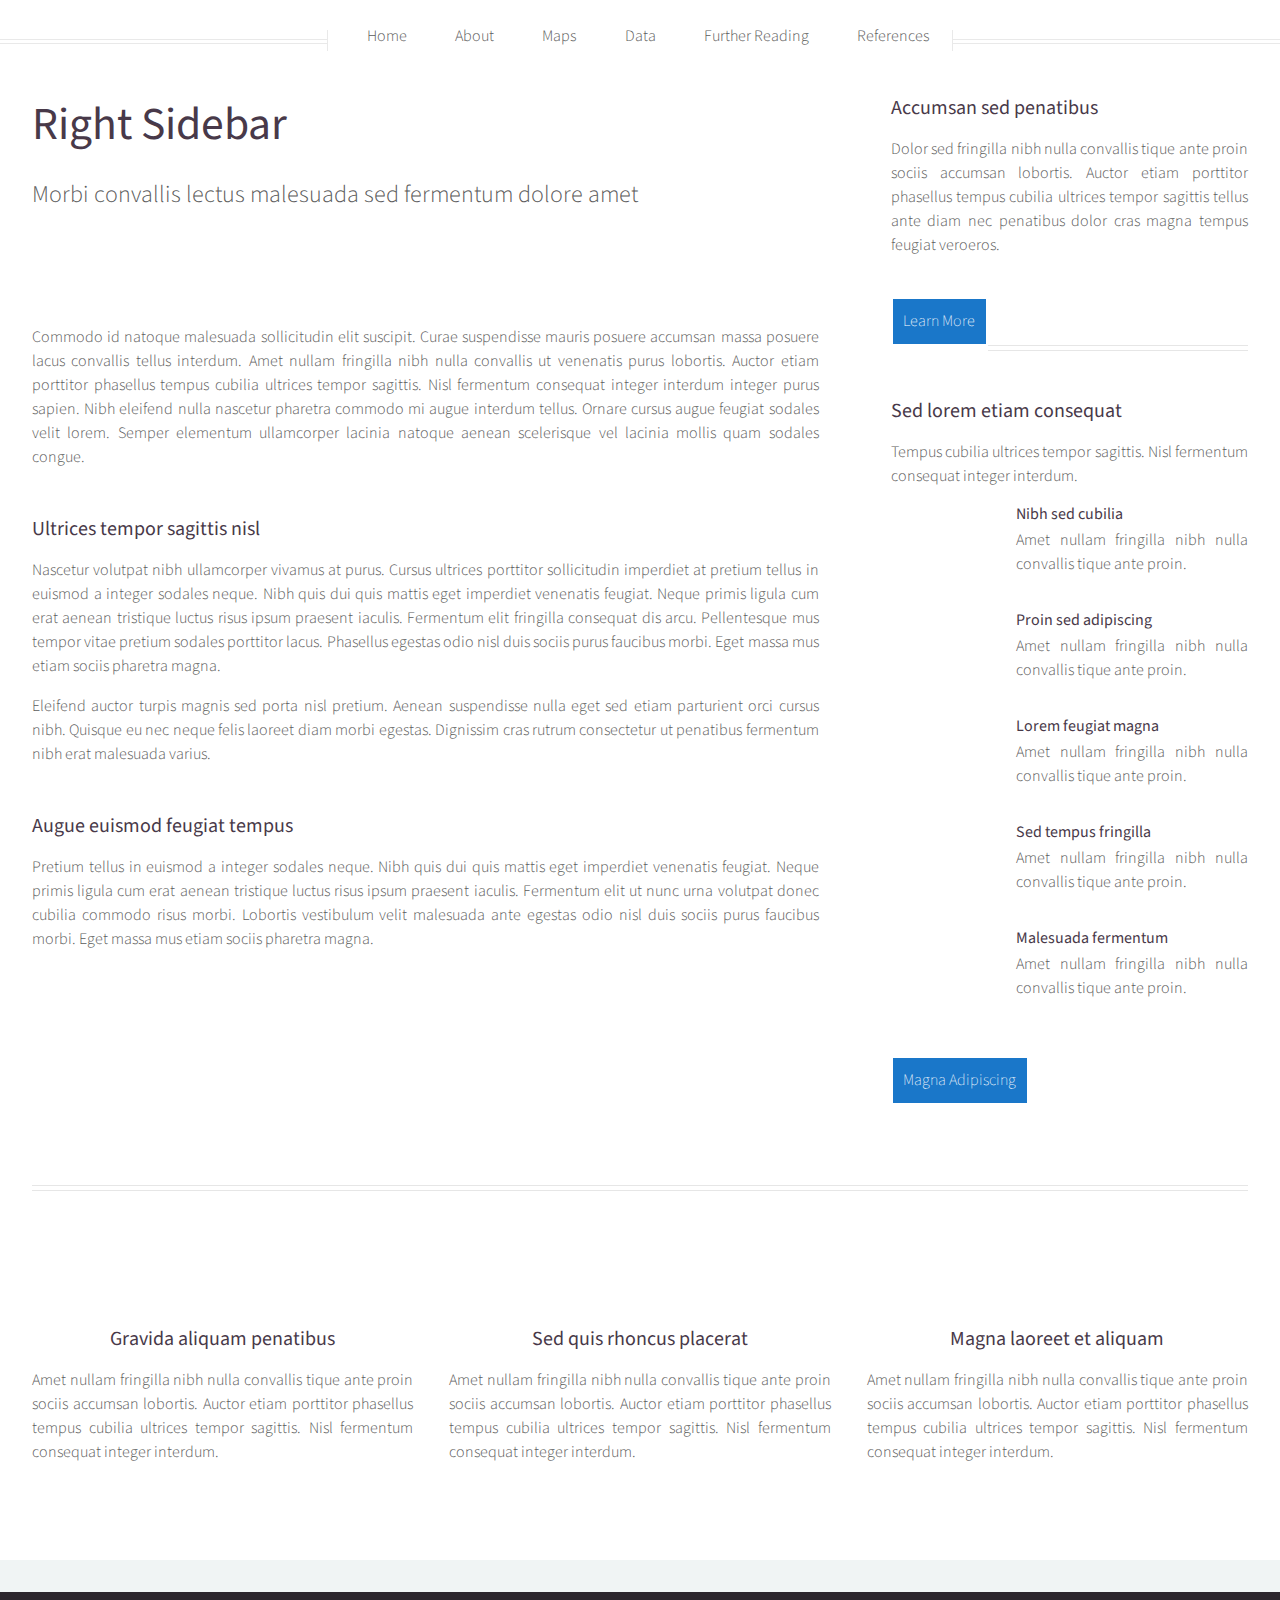
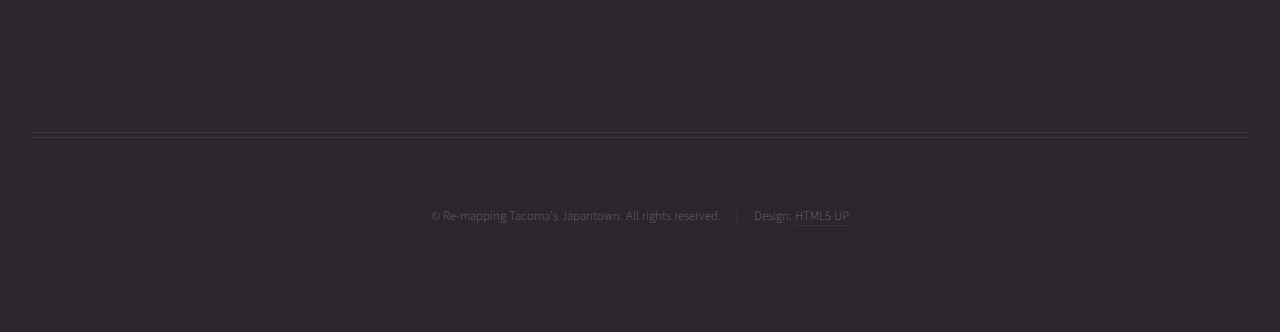
==== commit de59e29a: "Add files via upload" ====
--- a/about.html
+++ b/about.html
@@ -14,13 +14,6 @@
 	</head>
 	<body class="homepage is-preload">
 		<div id="page-wrapper">
-
-			<!-- Header -->
-				<div id="header">
-
-					<!-- Inner -->
-						<div class="inner">
-						</div>
 
 						<!-- Nav -->
 						<nav id="nav">
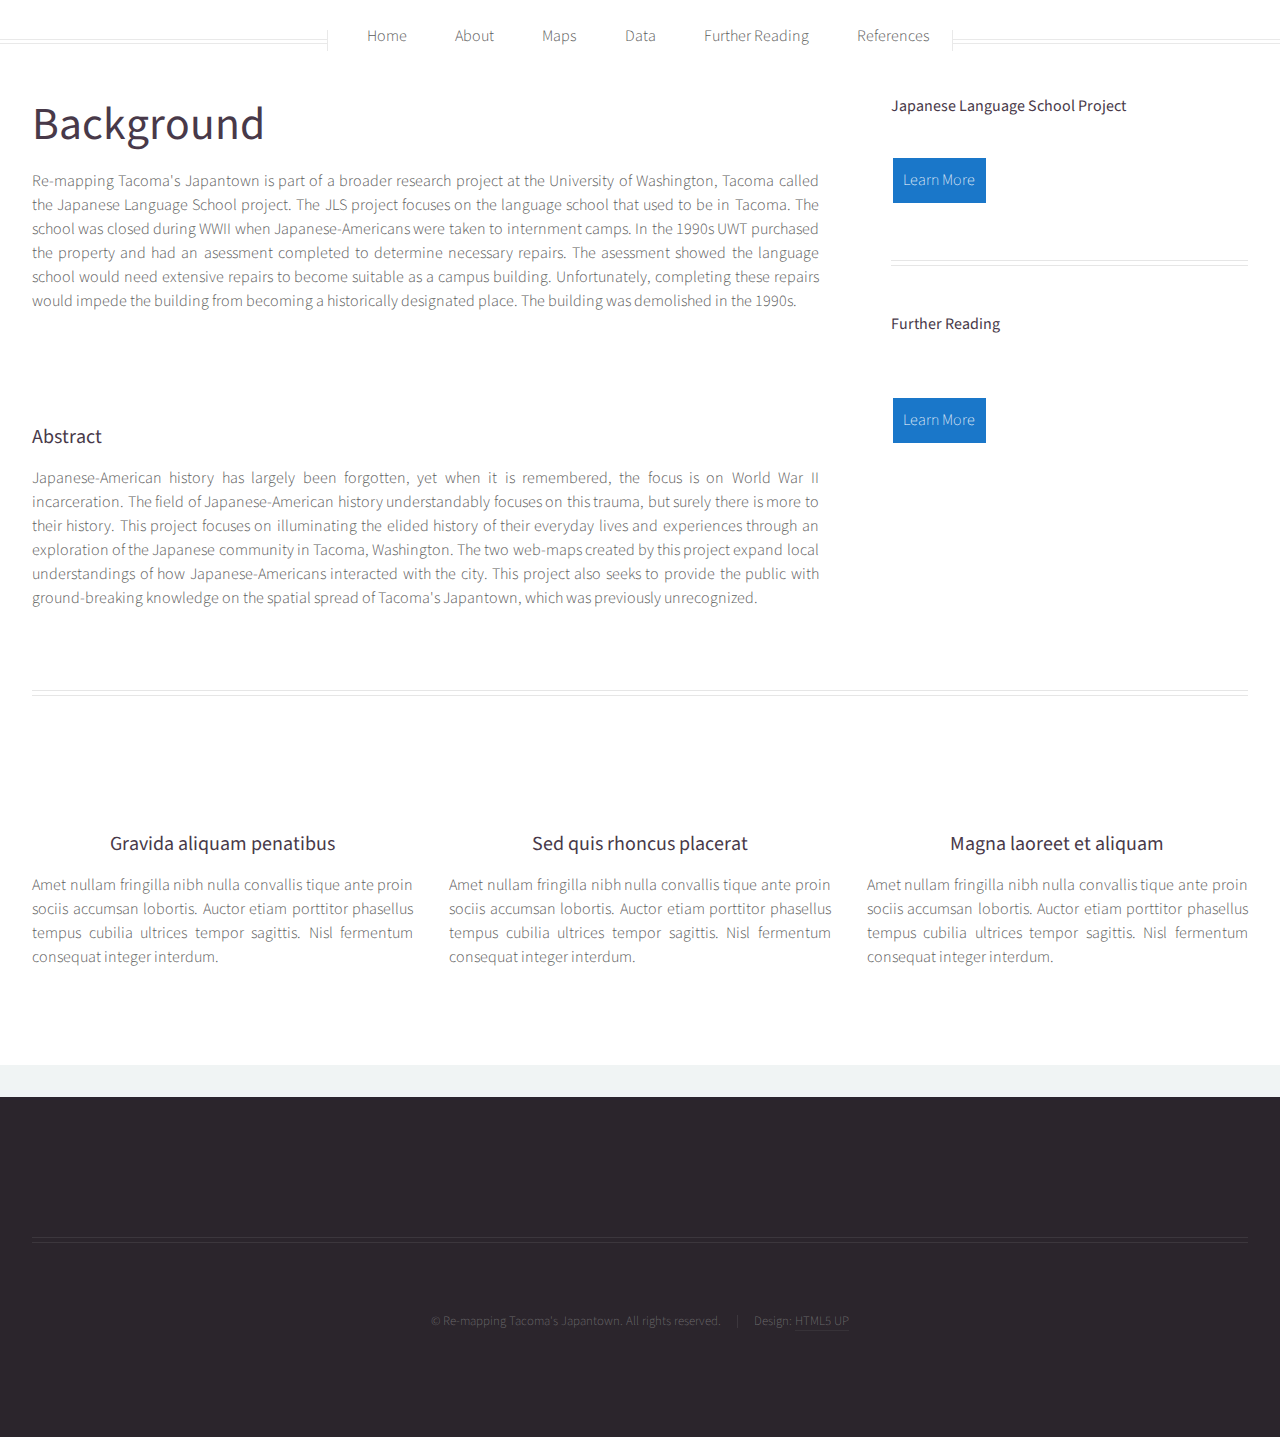
==== commit 23852cdb: "Add files via upload" ====
--- a/about.html
+++ b/about.html
@@ -6,7 +6,7 @@
 -->
 <html>
 	<head>
-		<title>Right side bar</title>
+		<title>About</title>
 		<meta charset="utf-8" />
 		<meta name="viewport" content="width=device-width, initial-scale=1, user-scalable=no" />
 		<link rel="stylesheet" href="main.css" />
@@ -48,46 +48,18 @@
 							<div class="col-8 col-12-mobile" id="content">
 								<article id="main">
 									<header>
-										<h2><a href="#">Right Sidebar</a></h2>
-										<p>
-											Morbi convallis lectus malesuada sed fermentum dolore amet
-										</p>
+										<h2><a>Background</a></h2>
 									</header>
-									<a href="#" class="image featured"><img src="images/pic06.jpg" alt="" /></a>
 									<p>
-										Commodo id natoque malesuada sollicitudin elit suscipit. Curae suspendisse mauris posuere accumsan massa
-										posuere lacus convallis tellus interdum. Amet nullam fringilla nibh nulla convallis ut venenatis purus
-										lobortis. Auctor etiam porttitor phasellus tempus cubilia ultrices tempor sagittis. Nisl fermentum
-										consequat integer interdum integer purus sapien. Nibh eleifend nulla nascetur pharetra commodo mi augue
-										interdum tellus. Ornare cursus augue feugiat sodales velit lorem. Semper elementum ullamcorper lacinia
-										natoque aenean scelerisque vel lacinia mollis quam sodales congue.
+										Re-mapping Tacoma's Japantown is part of a broader research project at the University of Washington, Tacoma called the Japanese Language School project. The JLS project focuses on the language school that used to be in Tacoma. The school was closed during WWII when Japanese-Americans were taken to internment camps. In the 1990s UWT purchased the property and had an asessment completed to determine necessary repairs. The asessment showed the language school would need extensive repairs to become suitable as a campus building. Unfortunately, completing these repairs would impede the building from becoming a historically designated place. The building was demolished in the 1990s.
 									</p>
 									<section>
+										<a href="#" class="image featured"><img src="images/pic06.jpg" alt="" /></a>
 										<header>
-											<h3>Ultrices tempor sagittis nisl</h3>
+											<h3>Abstract</h3>
 										</header>
 										<p>
-											Nascetur volutpat nibh ullamcorper vivamus at purus. Cursus ultrices porttitor sollicitudin imperdiet
-											at pretium tellus in euismod a integer sodales neque. Nibh quis dui quis mattis eget imperdiet venenatis
-											feugiat. Neque primis ligula cum erat aenean tristique luctus risus ipsum praesent iaculis. Fermentum elit
-											fringilla consequat dis arcu. Pellentesque mus tempor vitae pretium sodales porttitor lacus. Phasellus
-											egestas odio nisl duis sociis purus faucibus morbi. Eget massa mus etiam sociis pharetra magna.
-										</p>
-										<p>
-											Eleifend auctor turpis magnis sed porta nisl pretium. Aenean suspendisse nulla eget sed etiam parturient
-											orci cursus nibh. Quisque eu nec neque felis laoreet diam morbi egestas. Dignissim cras rutrum consectetur
-											ut penatibus fermentum nibh erat malesuada varius.
-										</p>
-									</section>
-									<section>
-										<header>
-											<h3>Augue euismod feugiat tempus</h3>
-										</header>
-										<p>
-											Pretium tellus in euismod a integer sodales neque. Nibh quis dui quis mattis eget imperdiet venenatis
-											feugiat. Neque primis ligula cum erat aenean tristique luctus risus ipsum praesent iaculis. Fermentum elit
-											ut nunc urna volutpat donec cubilia commodo risus morbi. Lobortis vestibulum velit malesuada ante
-											egestas odio nisl duis sociis purus faucibus morbi. Eget massa mus etiam sociis pharetra magna.
+											Japanese-American history has largely been forgotten, yet when it is remembered, the focus is on World War II incarceration. The field of Japanese-American history understandably focuses on this trauma, but surely there is more to their history. This project focuses on illuminating the elided history of their everyday lives and experiences through an exploration of the Japanese community in Tacoma, Washington. The two web-maps created by this project expand local understandings of how Japanese-Americans interacted with the city. This project also seeks to provide the public with ground-breaking knowledge on the spatial spread of Tacoma's Japantown, which was previously unrecognized.
 										</p>
 									</section>
 								</article>
@@ -96,75 +68,24 @@
 								<hr class="first" />
 								<section>
 									<header>
-										<h3><a href="#">Accumsan sed penatibus</a></h3>
+										<h4><a>Japanese Language School Project</a></h4>
 									</header>
-									<p>
-										Dolor sed fringilla nibh nulla convallis tique ante proin sociis accumsan lobortis. Auctor etiam
-										porttitor phasellus tempus cubilia ultrices tempor sagittis  tellus ante diam nec penatibus dolor cras
-										magna tempus feugiat veroeros.
-									</p>
 									<footer>
-										<a href="#" class="button">Learn More</a>
+										<a href="https://www.tacoma.uw.edu/node/22280" class="button">Learn More</a>
+										<br>
+										<br>
 									</footer>
 								</section>
-								<hr />
+								<hr/>
 								<section>
 									<header>
-										<h3><a href="#">Sed lorem etiam consequat</a></h3>
+										<h4><a>Further Reading</a></h4>
 									</header>
-									<p>
-										Tempus cubilia ultrices tempor sagittis. Nisl fermentum consequat integer interdum.
-									</p>
+									<br>
+									<footer>
+									<a href="https://tacomajapantown.github.io/furtherreading.html" class="button">Learn More</a>
 									<div class="row gtr-50">
-										<div class="col-4">
-											<a href="#" class="image fit"><img src="images/pic10.jpg" alt="" /></a>
-										</div>
-										<div class="col-8">
-											<h4>Nibh sed cubilia</h4>
-											<p>
-												Amet nullam fringilla nibh nulla convallis tique ante proin.
-											</p>
-										</div>
-										<div class="col-4">
-											<a href="#" class="image fit"><img src="images/pic11.jpg" alt="" /></a>
-										</div>
-										<div class="col-8">
-											<h4>Proin sed adipiscing</h4>
-											<p>
-												Amet nullam fringilla nibh nulla convallis tique ante proin.
-											</p>
-										</div>
-										<div class="col-4">
-											<a href="#" class="image fit"><img src="images/pic12.jpg" alt="" /></a>
-										</div>
-										<div class="col-8">
-											<h4>Lorem feugiat magna</h4>
-											<p>
-												Amet nullam fringilla nibh nulla convallis tique ante proin.
-											</p>
-										</div>
-										<div class="col-4">
-											<a href="#" class="image fit"><img src="images/pic13.jpg" alt="" /></a>
-										</div>
-										<div class="col-8">
-											<h4>Sed tempus fringilla</h4>
-											<p>
-												Amet nullam fringilla nibh nulla convallis tique ante proin.
-											</p>
-										</div>
-										<div class="col-4">
-											<a href="#" class="image fit"><img src="images/pic14.jpg" alt="" /></a>
-										</div>
-										<div class="col-8">
-											<h4>Malesuada fermentum</h4>
-											<p>
-												Amet nullam fringilla nibh nulla convallis tique ante proin.
-											</p>
-										</div>
 									</div>
-									<footer>
-										<a href="#" class="button">Magna Adipiscing</a>
-									</footer>
 								</section>
 							</div>
 						</div>
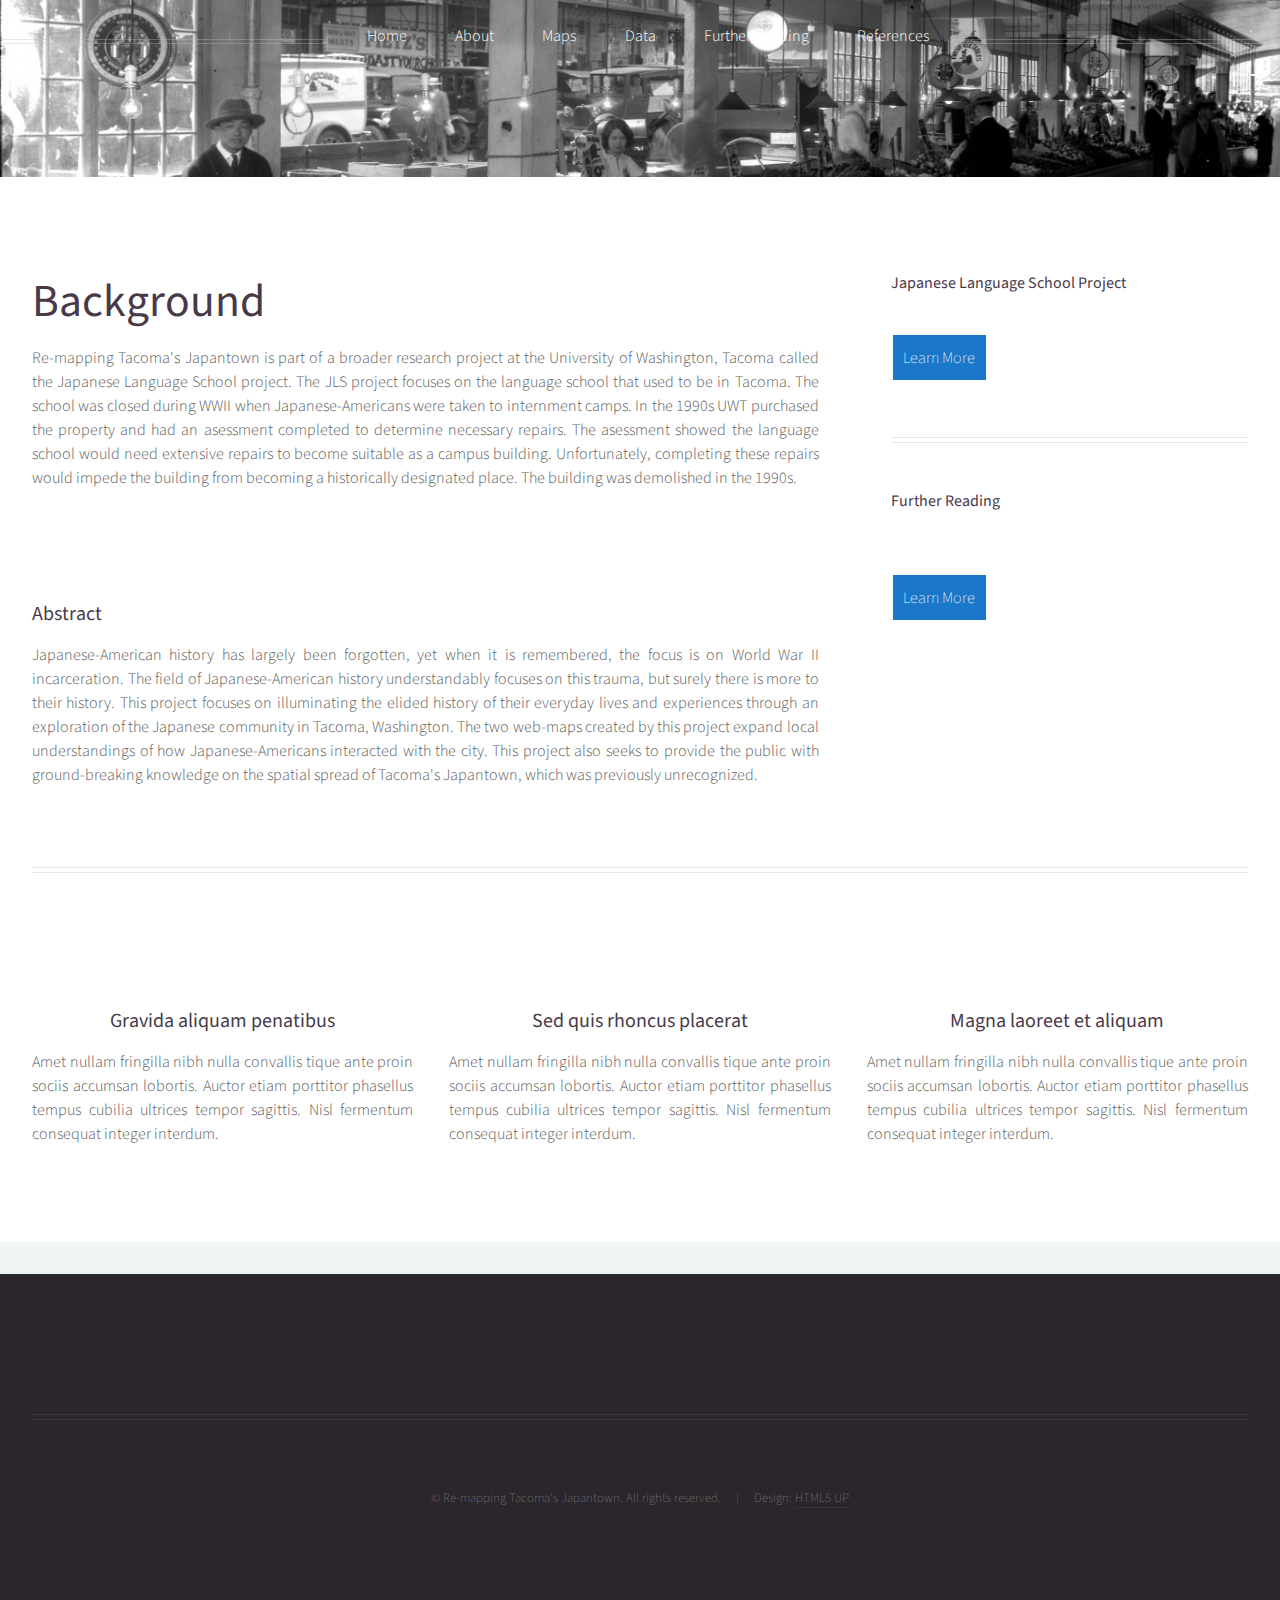
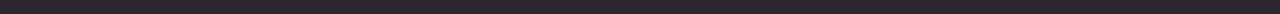
==== commit 2f5f2d49: "Add files via upload" ====
--- a/about.html
+++ b/about.html
@@ -12,8 +12,17 @@
 		<link rel="stylesheet" href="main.css" />
 		<noscript><link rel="stylesheet" href="noscript.css" /></noscript>
 	</head>
-	<body class="homepage is-preload">
+	<body class="right-sidebar is-preload">
 		<div id="page-wrapper">
+			<!-- Header -->
+				<div id="header">
+
+					<!-- Inner -->
+						<div class="inner">
+							<header>
+
+							</header>
+						</div>
 
 						<!-- Nav -->
 						<nav id="nav">
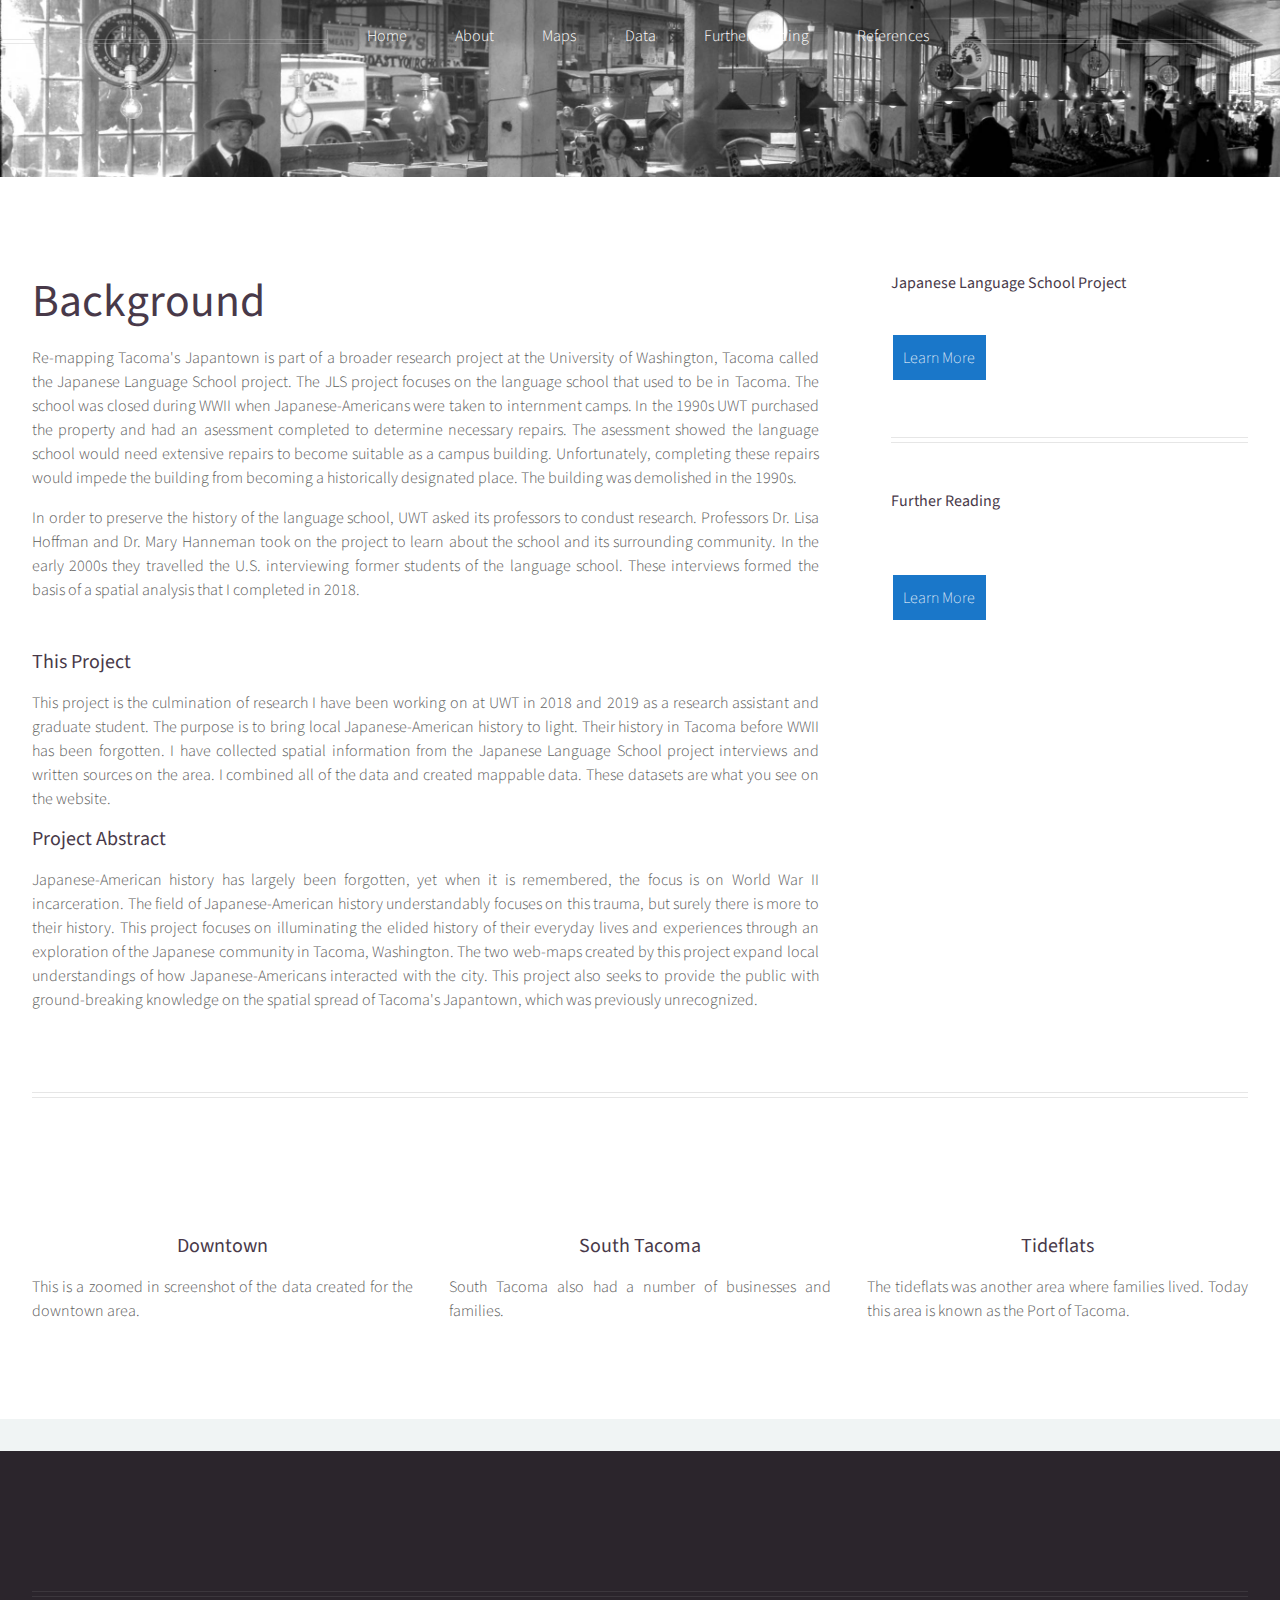
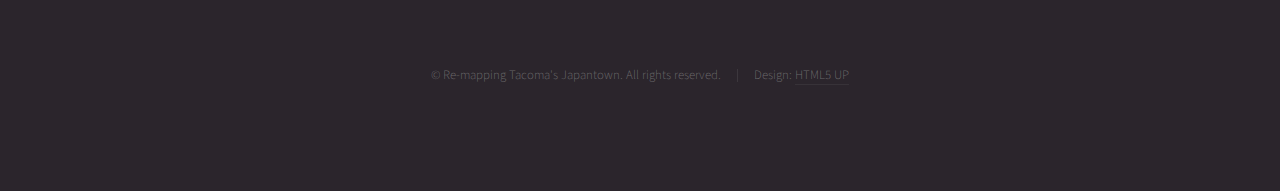
==== commit 35119802: "Add files via upload" ====
--- a/about.html
+++ b/about.html
@@ -62,10 +62,18 @@
 									<p>
 										Re-mapping Tacoma's Japantown is part of a broader research project at the University of Washington, Tacoma called the Japanese Language School project. The JLS project focuses on the language school that used to be in Tacoma. The school was closed during WWII when Japanese-Americans were taken to internment camps. In the 1990s UWT purchased the property and had an asessment completed to determine necessary repairs. The asessment showed the language school would need extensive repairs to become suitable as a campus building. Unfortunately, completing these repairs would impede the building from becoming a historically designated place. The building was demolished in the 1990s.
 									</p>
+									<p>
+										In order to preserve the history of the language school, UWT asked its professors to condust research. Professors Dr. Lisa Hoffman and Dr. Mary Hanneman took on the project to learn about the school and its surrounding community. In the early 2000s they travelled the U.S. interviewing former students of the language school. These interviews formed the basis of a spatial analysis that I completed in 2018.
+									</P>
 									<section>
-										<a href="#" class="image featured"><img src="images/pic06.jpg" alt="" /></a>
 										<header>
-											<h3>Abstract</h3>
+											<h3>This Project</h3>
+										</header>
+										<p>
+											This project is the culmination of research I have been working on at UWT in 2018 and 2019 as a research assistant and graduate student. The purpose is to bring local Japanese-American history to light. Their history in Tacoma before WWII has been forgotten. I have collected spatial information from the Japanese Language School project interviews and written sources on the area. I combined all of the data and created mappable data. These datasets are what you see on the website.
+										</p>
+										<header>
+											<h3>Project Abstract</h3>
 										</header>
 										<p>
 											Japanese-American history has largely been forgotten, yet when it is remembered, the focus is on World War II incarceration. The field of Japanese-American history understandably focuses on this trauma, but surely there is more to their history. This project focuses on illuminating the elided history of their everyday lives and experiences through an exploration of the Japanese community in Tacoma, Washington. The two web-maps created by this project expand local understandings of how Japanese-Americans interacted with the city. This project also seeks to provide the public with ground-breaking knowledge on the spatial spread of Tacoma's Japantown, which was previously unrecognized.
@@ -101,33 +109,30 @@
 						<hr />
 						<div class="row">
 							<article class="col-4 col-12-mobile special">
-								<a href="#" class="image featured"><img src="images/pic07.jpg" alt="" /></a>
+								<a href="#" class="image featured"><img src="images/downtown.jpg" alt="" /></a>
 								<header>
-									<h3><a href="#">Gravida aliquam penatibus</a></h3>
+									<h3><a>Downtown</a></h3>
 								</header>
 								<p>
-									Amet nullam fringilla nibh nulla convallis tique ante proin sociis accumsan lobortis. Auctor etiam
-									porttitor phasellus tempus cubilia ultrices tempor sagittis. Nisl fermentum consequat integer interdum.
+									This is a zoomed in screenshot of the data created for the downtown area.
 								</p>
 							</article>
 							<article class="col-4 col-12-mobile special">
-								<a href="#" class="image featured"><img src="images/pic08.jpg" alt="" /></a>
+								<a href="#" class="image featured"><img src="images/southtacoma.jpg" alt="" /></a>
 								<header>
-									<h3><a href="#">Sed quis rhoncus placerat</a></h3>
+									<h3><a>South Tacoma</a></h3>
 								</header>
 								<p>
-									Amet nullam fringilla nibh nulla convallis tique ante proin sociis accumsan lobortis. Auctor etiam
-									porttitor phasellus tempus cubilia ultrices tempor sagittis. Nisl fermentum consequat integer interdum.
+									South Tacoma also had a number of businesses and families.
 								</p>
 							</article>
 							<article class="col-4 col-12-mobile special">
-								<a href="#" class="image featured"><img src="images/pic09.jpg" alt="" /></a>
+								<a href="#" class="image featured"><img src="images/tideflats.jpg" alt="" /></a>
 								<header>
-									<h3><a href="#">Magna laoreet et aliquam</a></h3>
+									<h3><a>Tideflats</a></h3>
 								</header>
 								<p>
-									Amet nullam fringilla nibh nulla convallis tique ante proin sociis accumsan lobortis. Auctor etiam
-									porttitor phasellus tempus cubilia ultrices tempor sagittis. Nisl fermentum consequat integer interdum.
+									The tideflats was another area where families lived. Today this area is known as the Port of Tacoma.
 								</p>
 							</article>
 						</div>
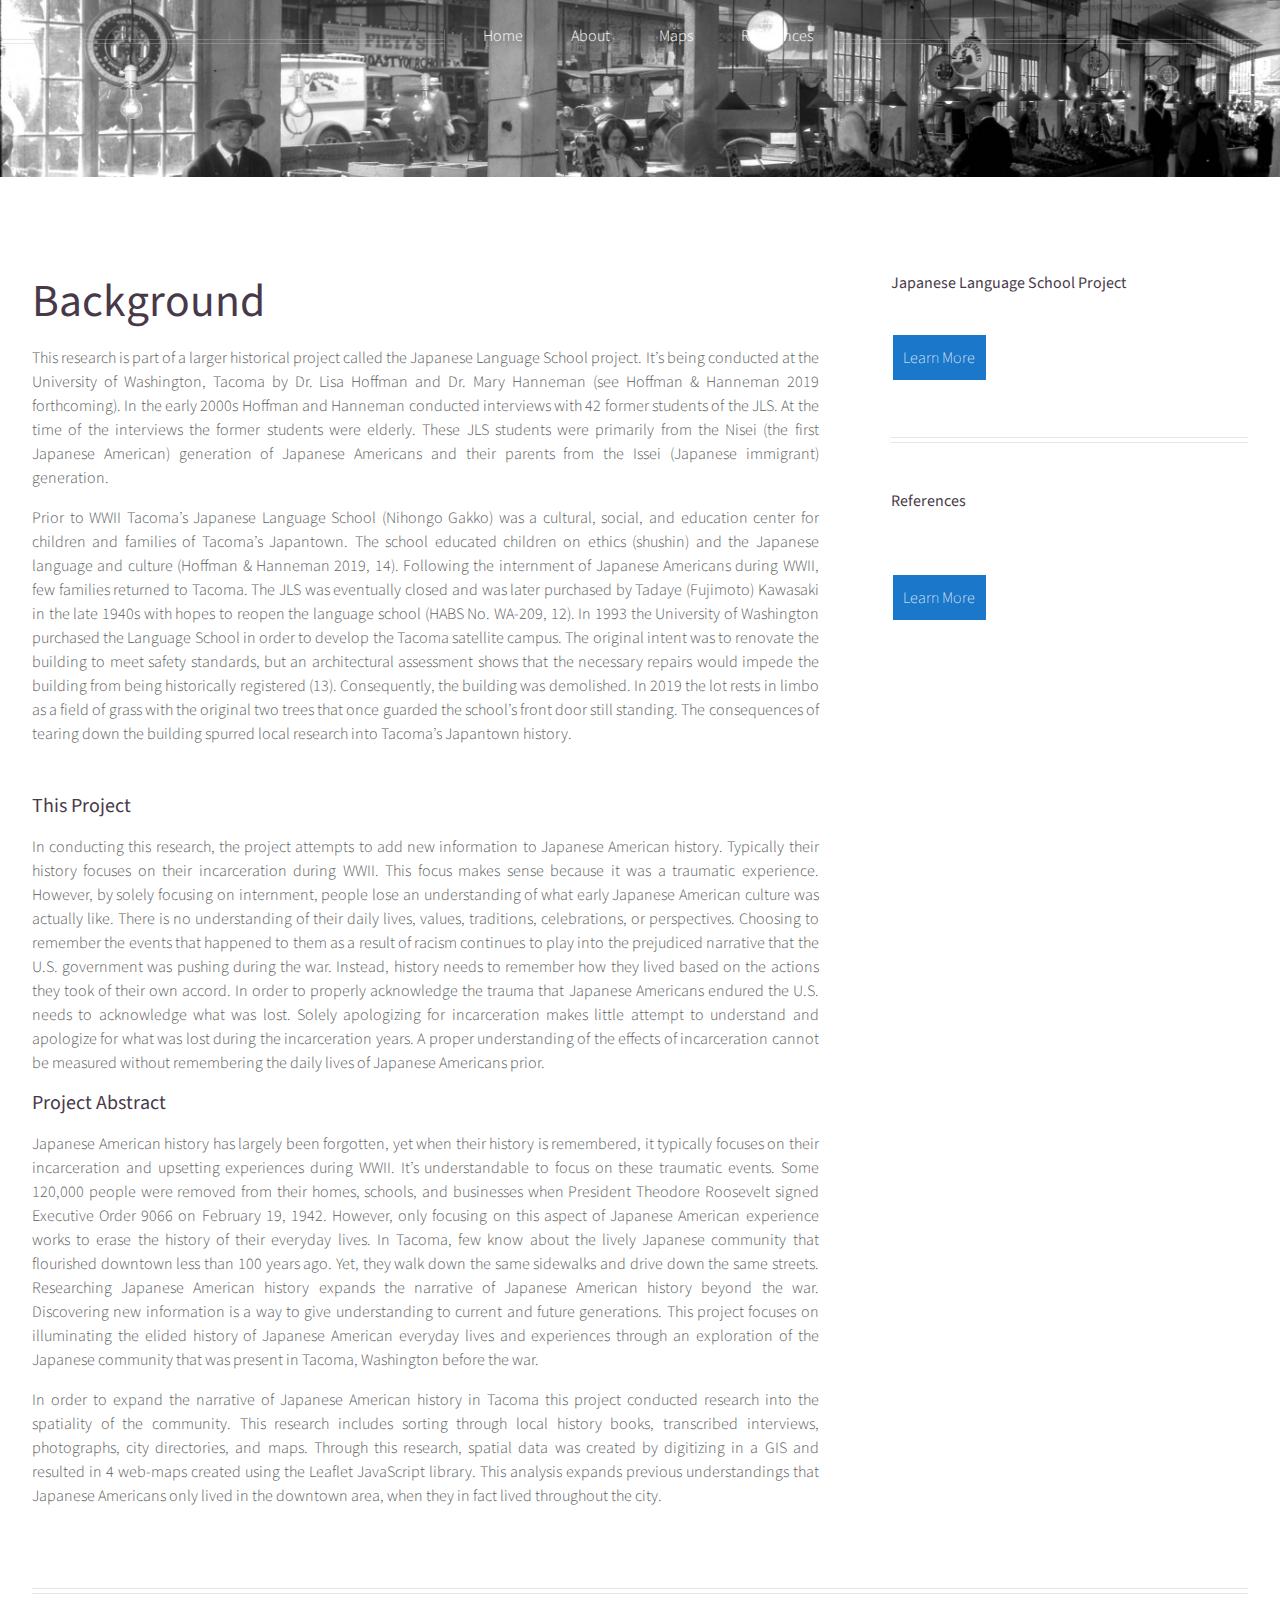
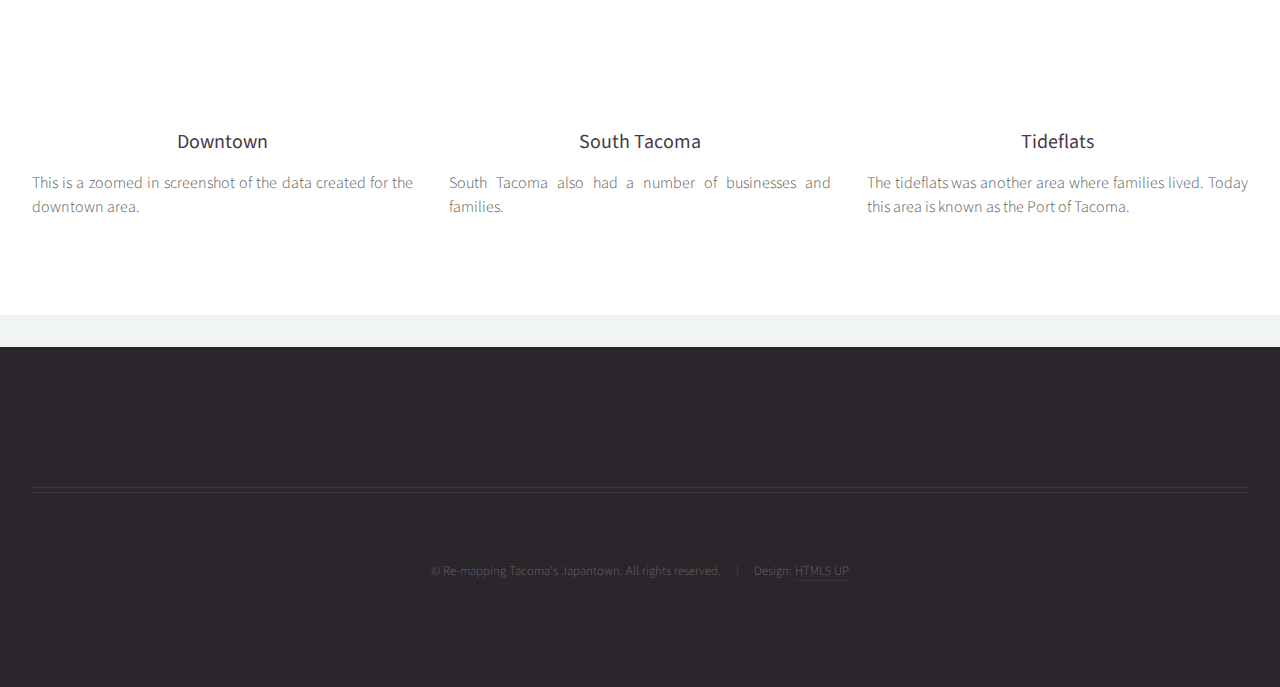
==== commit 17d01a31: "Add files via upload" ====
--- a/about.html
+++ b/about.html
@@ -1,170 +1,165 @@
 <!DOCTYPE HTML>
 <!--
-	Helios by HTML5 UP
-	html5up.net | @ajlkn
-	Free for personal and commercial use under the CCA 3.0 license (html5up.net/license)
+Helios by HTML5 UP
+html5up.net | @ajlkn
+Free for personal and commercial use under the CCA 3.0 license (html5up.net/license)
 -->
 <html>
-	<head>
-		<title>About</title>
-		<meta charset="utf-8" />
-		<meta name="viewport" content="width=device-width, initial-scale=1, user-scalable=no" />
-		<link rel="stylesheet" href="main.css" />
-		<noscript><link rel="stylesheet" href="noscript.css" /></noscript>
-	</head>
-	<body class="right-sidebar is-preload">
-		<div id="page-wrapper">
-			<!-- Header -->
-				<div id="header">
+<head>
+	<title>About</title>
+	<meta charset="utf-8" />
+	<meta name="viewport" content="width=device-width, initial-scale=1, user-scalable=no" />
+	<link rel="stylesheet" href="main.css" />
+	<noscript><link rel="stylesheet" href="noscript.css" /></noscript>
+</head>
+<body class="right-sidebar is-preload">
+	<div id="page-wrapper">
 
-					<!-- Inner -->
-						<div class="inner">
+		<!-- Header -->
+		<div id="header">
+
+			<!-- Inner -->
+			<div class="inner">
+				<header>
+				</header>
+			</div>
+
+			<!-- Nav -->
+			<nav id="nav">
+				<ul>
+					<li><a href="index.html">Home</a></li>
+					<li><a href="about.html">About</a></li>
+					<li>
+						<a>Maps</a>
+						<ul>
+							<li><a href="dailypaths.html">Daily Paths</a></li>
+							<li>
+								<a>Japantown Maps&hellip;</a>
+								<ul>
+									<li><a href="businesses.html">Businesses</a></li>
+									<li><a href="homes.html">Homes</a></li>
+									<li><a href="moreplaces.html">More Japantown Places</a></li>
+								</ul>
+							</li>
+						</ul>
+					</li>
+					<li><a href="references.html">References</a></li>
+				</ul>
+			</nav>
+		</div>
+
+		<!-- Main -->
+		<div class="wrapper style1">
+			<div class="container">
+				<div class="row gtr-200">
+					<div class="col-8 col-12-mobile" id="content">
+						<article id="main">
 							<header>
-
+								<h2><a>Background</a></h2>
 							</header>
-						</div>
-
-						<!-- Nav -->
-						<nav id="nav">
-							<ul>
-								<li><a href="index.html">Home</a></li>
-								<li><a href="about.html">About</a></li>
-								<li>
-									<a>Maps</a>
-									<ul>
-										<li><a href="dailypaths.html">Daily Paths</a></li>
-										<li>
-											<a>Japantown Maps&hellip;</a>
-											<ul>
-												<li><a href="businesses.html">Businesses</a></li>
-												<li><a href="homes.html">Homes</a></li>
-												<li><a href="moreplaces.html">More Japantown Places</a></li>
-											</ul>
-										</li>
-									</ul>
-								</li>
-								<li><a href="data.html">Data</a></li>
-								<li><a href="furtherreading.html">Further Reading</a></li>
-								<li><a href="references.html">References</a></li>
-							</ul>
-						</nav>
-					</div>
-			<!-- Main -->
-				<div class="wrapper style1">
-
-					<div class="container">
-						<div class="row gtr-200">
-							<div class="col-8 col-12-mobile" id="content">
-								<article id="main">
-									<header>
-										<h2><a>Background</a></h2>
-									</header>
-									<p>
-										Re-mapping Tacoma's Japantown is part of a broader research project at the University of Washington, Tacoma called the Japanese Language School project. The JLS project focuses on the language school that used to be in Tacoma. The school was closed during WWII when Japanese-Americans were taken to internment camps. In the 1990s UWT purchased the property and had an asessment completed to determine necessary repairs. The asessment showed the language school would need extensive repairs to become suitable as a campus building. Unfortunately, completing these repairs would impede the building from becoming a historically designated place. The building was demolished in the 1990s.
-									</p>
-									<p>
-										In order to preserve the history of the language school, UWT asked its professors to condust research. Professors Dr. Lisa Hoffman and Dr. Mary Hanneman took on the project to learn about the school and its surrounding community. In the early 2000s they travelled the U.S. interviewing former students of the language school. These interviews formed the basis of a spatial analysis that I completed in 2018.
-									</P>
-									<section>
-										<header>
-											<h3>This Project</h3>
-										</header>
-										<p>
-											This project is the culmination of research I have been working on at UWT in 2018 and 2019 as a research assistant and graduate student. The purpose is to bring local Japanese-American history to light. Their history in Tacoma before WWII has been forgotten. I have collected spatial information from the Japanese Language School project interviews and written sources on the area. I combined all of the data and created mappable data. These datasets are what you see on the website.
-										</p>
-										<header>
-											<h3>Project Abstract</h3>
-										</header>
-										<p>
-											Japanese-American history has largely been forgotten, yet when it is remembered, the focus is on World War II incarceration. The field of Japanese-American history understandably focuses on this trauma, but surely there is more to their history. This project focuses on illuminating the elided history of their everyday lives and experiences through an exploration of the Japanese community in Tacoma, Washington. The two web-maps created by this project expand local understandings of how Japanese-Americans interacted with the city. This project also seeks to provide the public with ground-breaking knowledge on the spatial spread of Tacoma's Japantown, which was previously unrecognized.
-										</p>
-									</section>
-								</article>
-							</div>
-							<div class="col-4 col-12-mobile" id="sidebar">
-								<hr class="first" />
-								<section>
-									<header>
-										<h4><a>Japanese Language School Project</a></h4>
-									</header>
-									<footer>
-										<a href="https://www.tacoma.uw.edu/node/22280" class="button">Learn More</a>
-										<br>
-										<br>
-									</footer>
-								</section>
-								<hr/>
-								<section>
-									<header>
-										<h4><a>Further Reading</a></h4>
-									</header>
-									<br>
-									<footer>
-									<a href="https://tacomajapantown.github.io/furtherreading.html" class="button">Learn More</a>
-									<div class="row gtr-50">
-									</div>
-								</section>
-							</div>
-						</div>
-						<hr />
-						<div class="row">
-							<article class="col-4 col-12-mobile special">
-								<a href="#" class="image featured"><img src="images/downtown.jpg" alt="" /></a>
+							<p>
+								This research is part of a larger historical project called the Japanese Language School project. It’s being conducted at the University of Washington, Tacoma by Dr. Lisa Hoffman and Dr. Mary Hanneman (see Hoffman & Hanneman 2019 forthcoming). In the early 2000s Hoffman and Hanneman conducted interviews with 42 former students of the JLS. At the time of the interviews the former students were elderly. These JLS students were primarily from the Nisei (the first Japanese American) generation of Japanese Americans and their parents from the Issei (Japanese immigrant) generation.
+							</p>
+							<p>
+								Prior to WWII Tacoma’s Japanese Language School (Nihongo Gakko) was a cultural, social, and education center for children and families of Tacoma’s Japantown. The school educated children on ethics (shushin) and the Japanese language and culture (Hoffman & Hanneman 2019, 14). Following the internment of Japanese Americans during WWII, few families returned to Tacoma. The JLS was eventually closed and was later purchased by Tadaye (Fujimoto) Kawasaki in the late 1940s with hopes to reopen the language school (HABS No. WA-209, 12). In 1993 the University of Washington purchased the Language School in order to develop the Tacoma satellite campus. The original intent was to renovate the building to meet safety standards, but an architectural assessment shows that the necessary repairs would impede the building from being historically registered (13). Consequently, the building was demolished. In 2019 the lot rests in limbo as a field of grass with the original two trees that once guarded the school’s front door still standing. The consequences of tearing down the building spurred local research into Tacoma’s Japantown history.
+							</P>
+							<section>
 								<header>
-									<h3><a>Downtown</a></h3>
+									<h3>This Project</h3>
 								</header>
 								<p>
-									This is a zoomed in screenshot of the data created for the downtown area.
+									In conducting this research, the project attempts to add new information to Japanese American history. Typically their history focuses on their incarceration during WWII. This focus makes sense because it was a traumatic experience. However, by solely focusing on internment, people lose an understanding of what early Japanese American culture was actually like. There is no understanding of their daily lives, values, traditions, celebrations, or perspectives. Choosing to remember the events that happened to them as a result of racism continues to play into the prejudiced narrative that the U.S. government was pushing during the war. Instead, history needs to remember how they lived based on the actions they took of their own accord. In order to properly acknowledge the trauma that Japanese Americans endured the U.S. needs to acknowledge what was lost. Solely apologizing for incarceration makes little attempt to understand and apologize for what was lost during the incarceration years. A proper understanding of the effects of incarceration cannot be measured without remembering the daily lives of Japanese Americans prior.
 								</p>
-							</article>
-							<article class="col-4 col-12-mobile special">
-								<a href="#" class="image featured"><img src="images/southtacoma.jpg" alt="" /></a>
 								<header>
-									<h3><a>South Tacoma</a></h3>
+									<h3>Project Abstract</h3>
 								</header>
 								<p>
-									South Tacoma also had a number of businesses and families.
+									Japanese American history has largely been forgotten, yet when their history is remembered, it typically focuses on their incarceration and upsetting experiences during WWII. It’s understandable to focus on these traumatic events. Some 120,000 people were removed from their homes, schools, and businesses when President Theodore Roosevelt signed Executive Order 9066 on February 19, 1942. However, only focusing on this aspect of Japanese American experience works to erase the history of their everyday lives.  In Tacoma, few know about the lively Japanese community that flourished downtown less than 100 years ago. Yet, they walk down the same sidewalks and drive down the same streets. Researching Japanese American history expands the narrative of Japanese American history beyond the war. Discovering new information is a way to give understanding to current and future generations.  This project focuses on illuminating the elided history of Japanese American everyday lives and experiences through an exploration of the Japanese community that was present in Tacoma, Washington before the war.
 								</p>
-							</article>
-							<article class="col-4 col-12-mobile special">
-								<a href="#" class="image featured"><img src="images/tideflats.jpg" alt="" /></a>
-								<header>
-									<h3><a>Tideflats</a></h3>
-								</header>
 								<p>
-									The tideflats was another area where families lived. Today this area is known as the Port of Tacoma.
+									In order to expand the narrative of Japanese American history in Tacoma this project conducted research into the spatiality of the community. This research includes sorting through local history books, transcribed interviews, photographs, city directories, and maps. Through this research, spatial data was created by digitizing in a GIS and resulted in 4 web-maps created using the Leaflet JavaScript library. This analysis expands previous understandings that Japanese Americans only lived in the downtown area, when they in fact lived throughout the city.
 								</p>
-							</article>
+							</section>
+						</article>
+					</div>
+					<div class="col-4 col-12-mobile" id="sidebar">
+						<hr class="first" />
+						<section>
+							<header>
+								<h4><a>Japanese Language School Project</a></h4>
+							</header>
+							<footer>
+								<a href="https://www.tacoma.uw.edu/node/22280" class="button">Learn More</a>
+								<br>
+								<br>
+							</footer>
+						</section>
+						<hr/>
+						<section>
+							<header>
+								<h4><a>References</a></h4>
+							</header>
+							<br>
+							<footer>
+								<a href="https://tacomajapantown.github.io/references.html" class="button">Learn More</a>
+								<div class="row gtr-50">
+								</div>
+							</section>
 						</div>
 					</div>
+					<hr />
+					<div class="row">
+						<article class="col-4 col-12-mobile special">
+							<a href="#" class="image featured"><img src="images/downtown.jpg" alt="" /></a>
+							<header>
+								<h3><a>Downtown</a></h3>
+							</header>
+							<p>
+								This is a zoomed in screenshot of the data created for the downtown area.
+							</p>
+						</article>
+						<article class="col-4 col-12-mobile special">
+							<a href="#" class="image featured"><img src="images/southtacoma.jpg" alt="" /></a>
+							<header>
+								<h3><a>South Tacoma</a></h3>
+							</header>
+							<p>
+								South Tacoma also had a number of businesses and families.
+							</p>
+						</article>
+						<article class="col-4 col-12-mobile special">
+							<a href="#" class="image featured"><img src="images/tideflats.jpg" alt="" /></a>
+							<header>
+								<h3><a>Tideflats</a></h3>
+							</header>
+							<p>
+								The tideflats was another area where families lived. Today this area is known as the Port of Tacoma.
+							</p>
+						</article>
+					</div>
+				</div>
+			</div>
 
-				</div>
+			<!-- Footer -->
+			<div id="footer">
+				<div class="container">
+					<div class="row">
+					</div>
+					<hr />
+					<div class="row">
+						<div class="col-12">
 
-				<!-- Footer -->
-					<div id="footer">
-						<div class="container">
-							<div class="row">
-
-							</div>
-							<hr />
-							<div class="row">
-								<div class="col-12">
-
-									<!-- Copyright -->
-										<div class="copyright">
-											<ul class="menu">
-												<li>&copy; Re-mapping Tacoma's Japantown. All rights reserved.</li><li>Design: <a href="http://html5up.net">HTML5 UP</a></li>
-											</ul>
-										</div>
-
-								</div>
-
+							<!-- Copyright -->
+							<div class="copyright">
+								<ul class="menu">
+									<li>&copy; Re-mapping Tacoma's Japantown. All rights reserved.</li><li>Design: <a href="http://html5up.net">HTML5 UP</a></li>
+								</ul>
 							</div>
 						</div>
 					</div>
-
+				</div>
 			</div>
-
+		</div>
 
 		<!-- Scripts -->
 		<script src="jquery.min.js"></script>
@@ -175,6 +170,5 @@
 		<script src="breakpoints.min.js"></script>
 		<script src="util.js"></script>
 		<script src="main.js"></script>
-
 	</body>
-</html>
+	</html>
